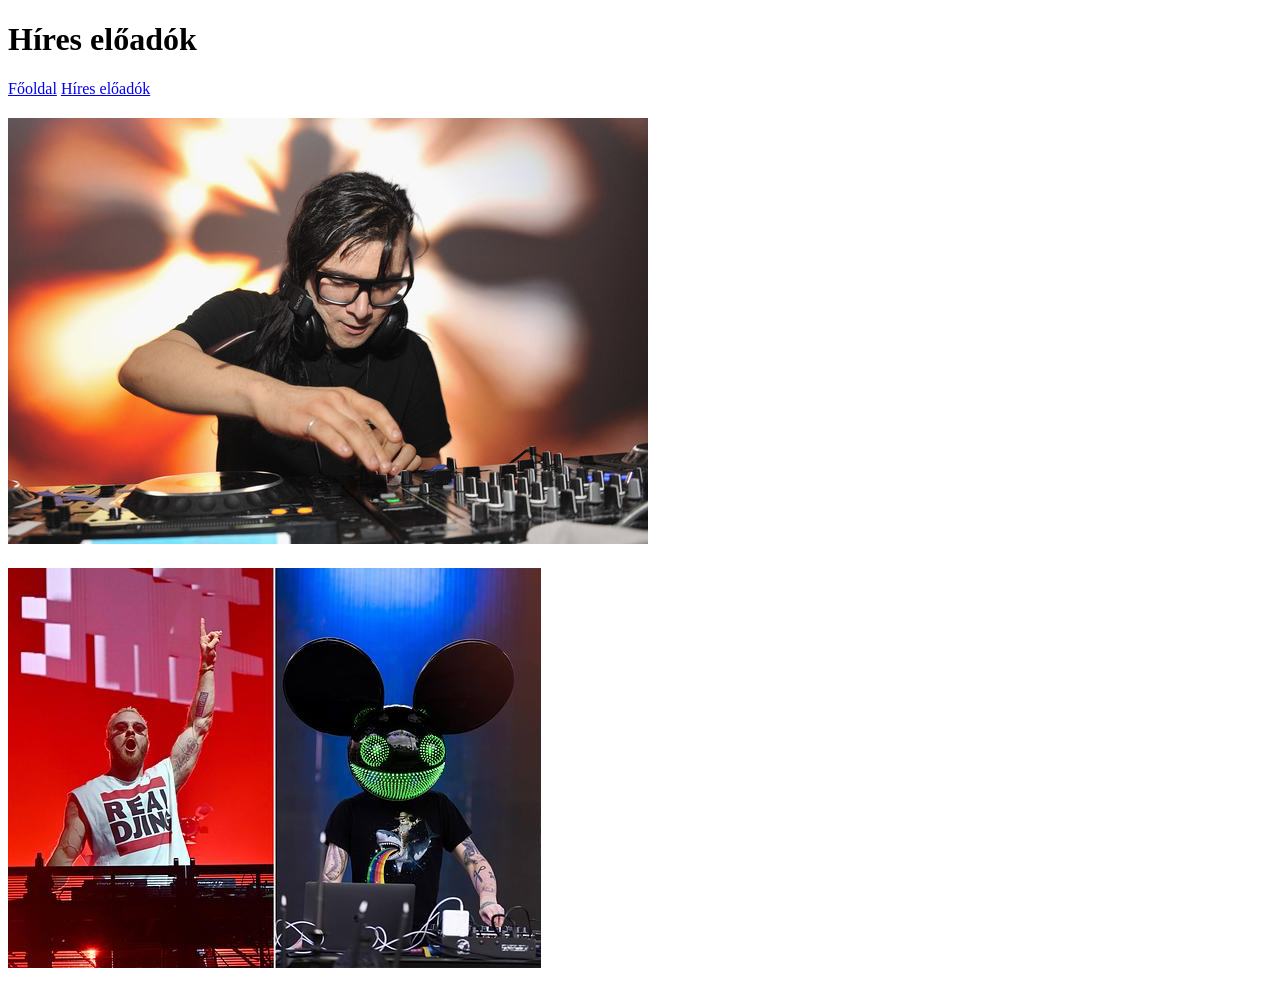
==== htmls/artists.html @ 2e043388 "artists.html" ====
<!DOCTYPE html>
<html lang="hu">
<head>
    <meta charset="UTF-8">
    <meta name="viewport" content="width=device-width, initial-scale=1.0">
    <title>Popular Artists</title>
</head>
<body>
    <main>
        <header>
            <h1>Híres előadók</h1>
            <nav>
                <a href="/index.html">Főoldal</a>
                <a href="artists.html">Híres előadók</a>
                <a href=""></a>
                <a href=""></a>
            </nav>
        </header>
        <article>
            <div>
                <h2></h2>
                <div>
                    <p></p>
                    <img src="/pics/skrillex.jpg" alt="Skrillex">
                </div>
            </div>
            <div>
                <h2></h2>
                <div>
                    <img src="/pics/james_x_d3dmaus.jpg" alt="James Hype és Deadmau5">
                    <p></p>
                </div>
            </div>
        </article>
        <footer></footer>
    </main>
</body>
</html>
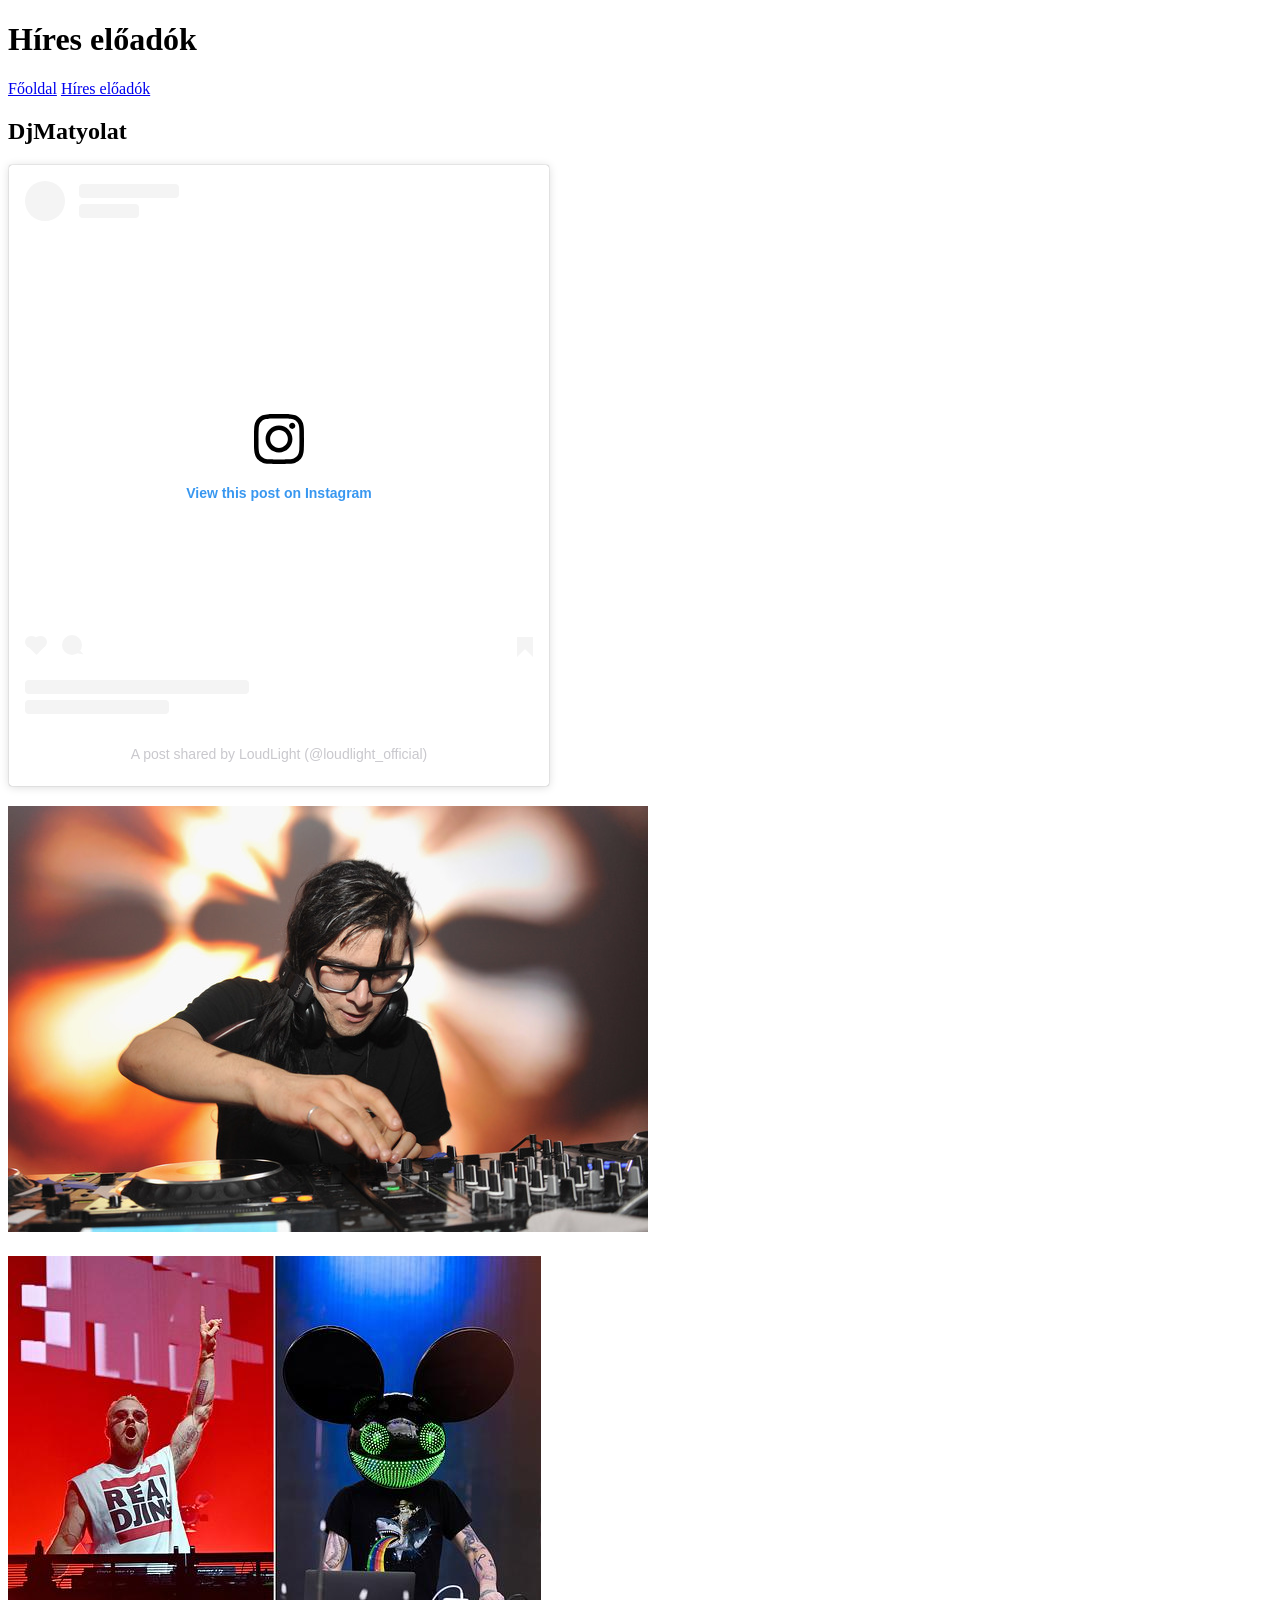
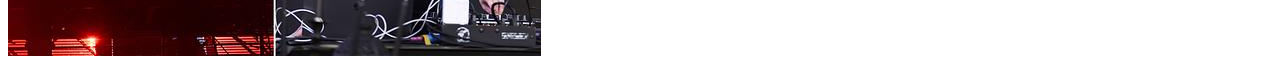
==== commit aedfe228: "video" ====
--- a/htmls/artists.html
+++ b/htmls/artists.html
@@ -1,38 +1,327 @@
-<!DOCTYPE html>
+<!doctype html>
 <html lang="hu">
-<head>
-    <meta charset="UTF-8">
-    <meta name="viewport" content="width=device-width, initial-scale=1.0">
+  <head>
+    <meta charset="UTF-8" />
+    <meta name="viewport" content="width=device-width, initial-scale=1.0" />
     <title>Popular Artists</title>
-</head>
-<body>
+  </head>
+  <body>
     <main>
-        <header>
-            <h1>Híres előadók</h1>
-            <nav>
-                <a href="/index.html">Főoldal</a>
-                <a href="artists.html">Híres előadók</a>
-                <a href=""></a>
-                <a href=""></a>
-            </nav>
-        </header>
-        <article>
-            <div>
-                <h2></h2>
-                <div>
-                    <p></p>
-                    <img src="/pics/skrillex.jpg" alt="Skrillex">
-                </div>
-            </div>
-            <div>
-                <h2></h2>
-                <div>
-                    <img src="/pics/james_x_d3dmaus.jpg" alt="James Hype és Deadmau5">
-                    <p></p>
-                </div>
-            </div>
-        </article>
-        <footer></footer>
+      <header>
+        <h1>Híres előadók</h1>
+        <nav>
+          <a href="/index.html">Főoldal</a>
+          <a href="artists.html">Híres előadók</a>
+          <a href=""></a>
+          <a href=""></a>
+        </nav>
+      </header>
+      <article>
+        <div>
+          <h2>DjMatyolat</h2>
+          <div>
+            <p></p>
+            <blockquote
+              class="instagram-media"
+              data-instgrm-permalink="https://www.instagram.com/reel/DY2YVXwxKXg/?utm_source=ig_embed&amp;utm_campaign=loading"
+              data-instgrm-version="14"
+              style="
+                background: #fff;
+                border: 0;
+                border-radius: 3px;
+                box-shadow:
+                  0 0 1px 0 rgba(0, 0, 0, 0.5),
+                  0 1px 10px 0 rgba(0, 0, 0, 0.15);
+                margin: 1px;
+                max-width: 540px;
+                min-width: 326px;
+                padding: 0;
+                width: 99.375%;
+                width: -webkit-calc(100% - 2px);
+                width: calc(100% - 2px);
+              "
+            >
+              <div style="padding: 16px">
+                <a
+                  href="https://www.instagram.com/reel/DY2YVXwxKXg/?utm_source=ig_embed&amp;utm_campaign=loading"
+                  style="
+                    background: #ffffff;
+                    line-height: 0;
+                    padding: 0 0;
+                    text-align: center;
+                    text-decoration: none;
+                    width: 100%;
+                  "
+                  target="_blank"
+                >
+                  <div
+                    style="
+                      display: flex;
+                      flex-direction: row;
+                      align-items: center;
+                    "
+                  >
+                    <div
+                      style="
+                        background-color: #f4f4f4;
+                        border-radius: 50%;
+                        flex-grow: 0;
+                        height: 40px;
+                        margin-right: 14px;
+                        width: 40px;
+                      "
+                    ></div>
+                    <div
+                      style="
+                        display: flex;
+                        flex-direction: column;
+                        flex-grow: 1;
+                        justify-content: center;
+                      "
+                    >
+                      <div
+                        style="
+                          background-color: #f4f4f4;
+                          border-radius: 4px;
+                          flex-grow: 0;
+                          height: 14px;
+                          margin-bottom: 6px;
+                          width: 100px;
+                        "
+                      ></div>
+                      <div
+                        style="
+                          background-color: #f4f4f4;
+                          border-radius: 4px;
+                          flex-grow: 0;
+                          height: 14px;
+                          width: 60px;
+                        "
+                      ></div>
+                    </div>
+                  </div>
+                  <div style="padding: 19% 0"></div>
+                  <div
+                    style="
+                      display: block;
+                      height: 50px;
+                      margin: 0 auto 12px;
+                      width: 50px;
+                    "
+                  >
+                    <svg
+                      width="50px"
+                      height="50px"
+                      viewBox="0 0 60 60"
+                      version="1.1"
+                      xmlns="https://www.w3.org/2000/svg"
+                      xmlns:xlink="https://www.w3.org/1999/xlink"
+                    >
+                      <g
+                        stroke="none"
+                        stroke-width="1"
+                        fill="none"
+                        fill-rule="evenodd"
+                      >
+                        <g
+                          transform="translate(-511.000000, -20.000000)"
+                          fill="#000000"
+                        >
+                          <g>
+                            <path
+                              d="M556.869,30.41 C554.814,30.41 553.148,32.076 553.148,34.131 C553.148,36.186 554.814,37.852 556.869,37.852 C558.924,37.852 560.59,36.186 560.59,34.131 C560.59,32.076 558.924,30.41 556.869,30.41 M541,60.657 C535.114,60.657 530.342,55.887 530.342,50 C530.342,44.114 535.114,39.342 541,39.342 C546.887,39.342 551.658,44.114 551.658,50 C551.658,55.887 546.887,60.657 541,60.657 M541,33.886 C532.1,33.886 524.886,41.1 524.886,50 C524.886,58.899 532.1,66.113 541,66.113 C549.9,66.113 557.115,58.899 557.115,50 C557.115,41.1 549.9,33.886 541,33.886 M565.378,62.101 C565.244,65.022 564.756,66.606 564.346,67.663 C563.803,69.06 563.154,70.057 562.106,71.106 C561.058,72.155 560.06,72.803 558.662,73.347 C557.607,73.757 556.021,74.244 553.102,74.378 C549.944,74.521 548.997,74.552 541,74.552 C533.003,74.552 532.056,74.521 528.898,74.378 C525.979,74.244 524.393,73.757 523.338,73.347 C521.94,72.803 520.942,72.155 519.894,71.106 C518.846,70.057 518.197,69.06 517.654,67.663 C517.244,66.606 516.755,65.022 516.623,62.101 C516.479,58.943 516.448,57.996 516.448,50 C516.448,42.003 516.479,41.056 516.623,37.899 C516.755,34.978 517.244,33.391 517.654,32.338 C518.197,30.938 518.846,29.942 519.894,28.894 C520.942,27.846 521.94,27.196 523.338,26.654 C524.393,26.244 525.979,25.756 528.898,25.623 C532.057,25.479 533.004,25.448 541,25.448 C548.997,25.448 549.943,25.479 553.102,25.623 C556.021,25.756 557.607,26.244 558.662,26.654 C560.06,27.196 561.058,27.846 562.106,28.894 C563.154,29.942 563.803,30.938 564.346,32.338 C564.756,33.391 565.244,34.978 565.378,37.899 C565.522,41.056 565.552,42.003 565.552,50 C565.552,57.996 565.522,58.943 565.378,62.101 M570.82,37.631 C570.674,34.438 570.167,32.258 569.425,30.349 C568.659,28.377 567.633,26.702 565.965,25.035 C564.297,23.368 562.623,22.342 560.652,21.575 C558.743,20.834 556.562,20.326 553.369,20.18 C550.169,20.033 549.148,20 541,20 C532.853,20 531.831,20.033 528.631,20.18 C525.438,20.326 523.257,20.834 521.349,21.575 C519.376,22.342 517.703,23.368 516.035,25.035 C514.368,26.702 513.342,28.377 512.574,30.349 C511.834,32.258 511.326,34.438 511.181,37.631 C511.035,40.831 511,41.851 511,50 C511,58.147 511.035,59.17 511.181,62.369 C511.326,65.562 511.834,67.743 512.574,69.651 C513.342,71.625 514.368,73.296 516.035,74.965 C517.703,76.634 519.376,77.658 521.349,78.425 C523.257,79.167 525.438,79.673 528.631,79.82 C531.831,79.965 532.853,80.001 541,80.001 C549.148,80.001 550.169,79.965 553.369,79.82 C556.562,79.673 558.743,79.167 560.652,78.425 C562.623,77.658 564.297,76.634 565.965,74.965 C567.633,73.296 568.659,71.625 569.425,69.651 C570.167,67.743 570.674,65.562 570.82,62.369 C570.966,59.17 571,58.147 571,50 C571,41.851 570.966,40.831 570.82,37.631"
+                            ></path>
+                          </g>
+                        </g>
+                      </g>
+                    </svg>
+                  </div>
+                  <div style="padding-top: 8px">
+                    <div
+                      style="
+                        color: #3897f0;
+                        font-family: Arial, sans-serif;
+                        font-size: 14px;
+                        font-style: normal;
+                        font-weight: 550;
+                        line-height: 18px;
+                      "
+                    >
+                      View this post on Instagram
+                    </div>
+                  </div>
+                  <div style="padding: 12.5% 0"></div>
+                  <div
+                    style="
+                      display: flex;
+                      flex-direction: row;
+                      margin-bottom: 14px;
+                      align-items: center;
+                    "
+                  >
+                    <div>
+                      <div
+                        style="
+                          background-color: #f4f4f4;
+                          border-radius: 50%;
+                          height: 12.5px;
+                          width: 12.5px;
+                          transform: translateX(0px) translateY(7px);
+                        "
+                      ></div>
+                      <div
+                        style="
+                          background-color: #f4f4f4;
+                          height: 12.5px;
+                          transform: rotate(-45deg) translateX(3px)
+                            translateY(1px);
+                          width: 12.5px;
+                          flex-grow: 0;
+                          margin-right: 14px;
+                          margin-left: 2px;
+                        "
+                      ></div>
+                      <div
+                        style="
+                          background-color: #f4f4f4;
+                          border-radius: 50%;
+                          height: 12.5px;
+                          width: 12.5px;
+                          transform: translateX(9px) translateY(-18px);
+                        "
+                      ></div>
+                    </div>
+                    <div style="margin-left: 8px">
+                      <div
+                        style="
+                          background-color: #f4f4f4;
+                          border-radius: 50%;
+                          flex-grow: 0;
+                          height: 20px;
+                          width: 20px;
+                        "
+                      ></div>
+                      <div
+                        style="
+                          width: 0;
+                          height: 0;
+                          border-top: 2px solid transparent;
+                          border-left: 6px solid #f4f4f4;
+                          border-bottom: 2px solid transparent;
+                          transform: translateX(16px) translateY(-4px)
+                            rotate(30deg);
+                        "
+                      ></div>
+                    </div>
+                    <div style="margin-left: auto">
+                      <div
+                        style="
+                          width: 0px;
+                          border-top: 8px solid #f4f4f4;
+                          border-right: 8px solid transparent;
+                          transform: translateY(16px);
+                        "
+                      ></div>
+                      <div
+                        style="
+                          background-color: #f4f4f4;
+                          flex-grow: 0;
+                          height: 12px;
+                          width: 16px;
+                          transform: translateY(-4px);
+                        "
+                      ></div>
+                      <div
+                        style="
+                          width: 0;
+                          height: 0;
+                          border-top: 8px solid #f4f4f4;
+                          border-left: 8px solid transparent;
+                          transform: translateY(-4px) translateX(8px);
+                        "
+                      ></div>
+                    </div>
+                  </div>
+                  <div
+                    style="
+                      display: flex;
+                      flex-direction: column;
+                      flex-grow: 1;
+                      justify-content: center;
+                      margin-bottom: 24px;
+                    "
+                  >
+                    <div
+                      style="
+                        background-color: #f4f4f4;
+                        border-radius: 4px;
+                        flex-grow: 0;
+                        height: 14px;
+                        margin-bottom: 6px;
+                        width: 224px;
+                      "
+                    ></div>
+                    <div
+                      style="
+                        background-color: #f4f4f4;
+                        border-radius: 4px;
+                        flex-grow: 0;
+                        height: 14px;
+                        width: 144px;
+                      "
+                    ></div></div
+                ></a>
+                <p
+                  style="
+                    color: #c9c8cd;
+                    font-family: Arial, sans-serif;
+                    font-size: 14px;
+                    line-height: 17px;
+                    margin-bottom: 0;
+                    margin-top: 8px;
+                    overflow: hidden;
+                    padding: 8px 0 7px;
+                    text-align: center;
+                    text-overflow: ellipsis;
+                    white-space: nowrap;
+                  "
+                >
+                  <a
+                    href="https://www.instagram.com/reel/DY2YVXwxKXg/?utm_source=ig_embed&amp;utm_campaign=loading"
+                    style="
+                      color: #c9c8cd;
+                      font-family: Arial, sans-serif;
+                      font-size: 14px;
+                      font-style: normal;
+                      font-weight: normal;
+                      line-height: 17px;
+                      text-decoration: none;
+                    "
+                    target="_blank"
+                    >A post shared by LoudLight (@loudlight_official)</a
+                  >
+                </p>
+              </div>
+            </blockquote>
+            <script async src="//www.instagram.com/embed.js"></script>
+          </div>
+        </div>
+        <div>
+          <h2></h2>
+          <div>
+            <p></p>
+            <img src="/pics/skrillex.jpg" alt="Skrillex" />
+          </div>
+        </div>
+        <div>
+          <h2></h2>
+          <div>
+            <img src="/pics/james_x_d3dmaus.jpg" alt="James Hype és Deadmau5" />
+            <p></p>
+          </div>
+        </div>
+      </article>
+      <footer></footer>
     </main>
-</body>
+  </body>
 </html>
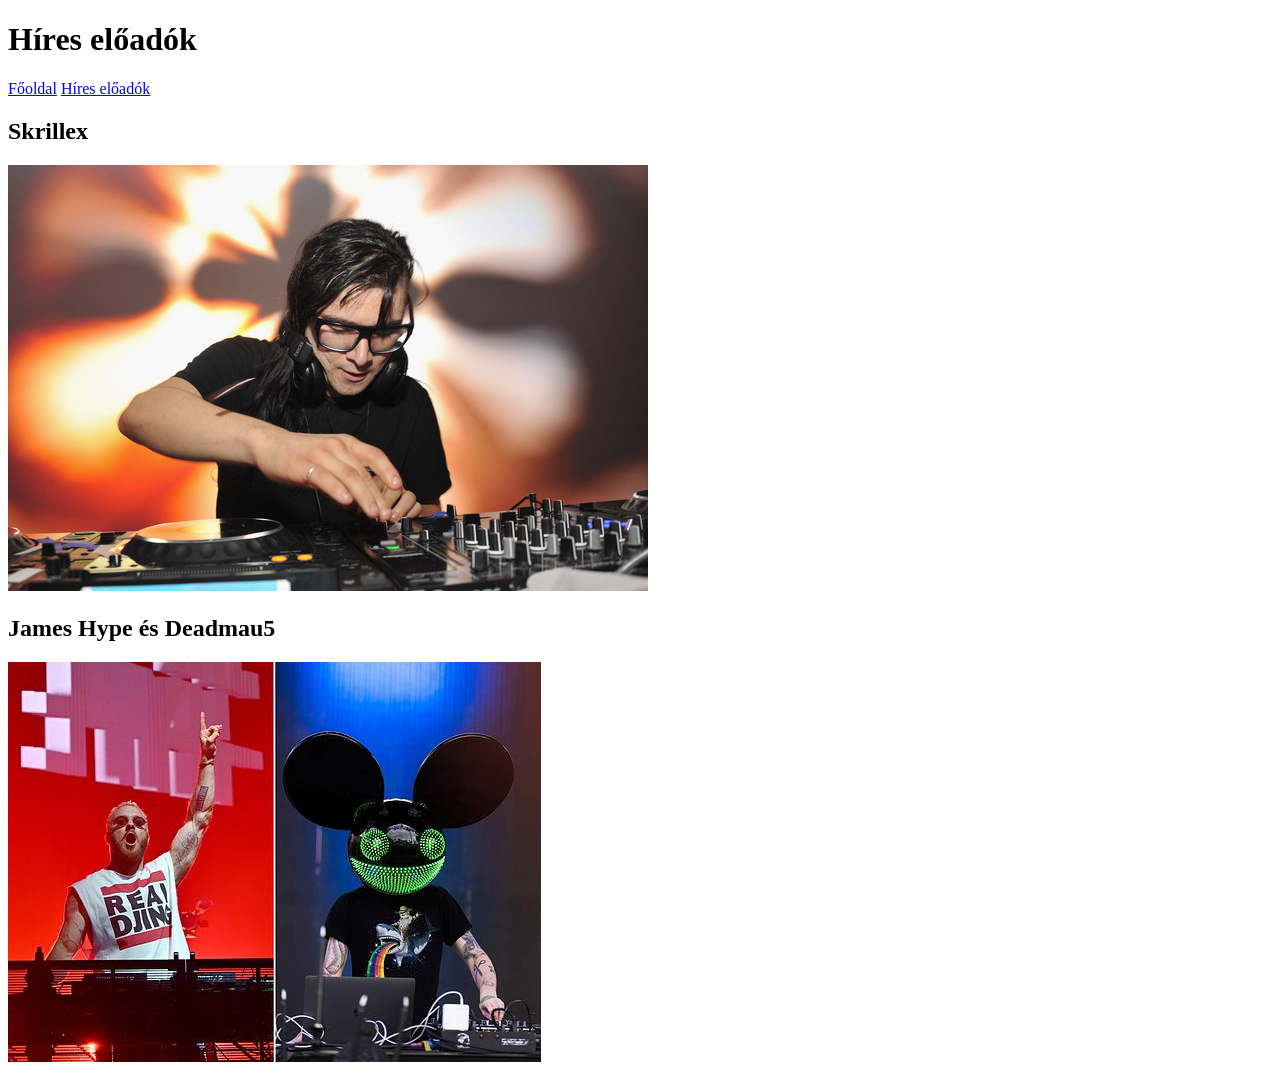
==== commit 0334eaa4: "artists" ====
--- a/htmls/artists.html
+++ b/htmls/artists.html
@@ -1,327 +1,38 @@
-<!doctype html>
+<!DOCTYPE html>
 <html lang="hu">
-  <head>
-    <meta charset="UTF-8" />
-    <meta name="viewport" content="width=device-width, initial-scale=1.0" />
+<head>
+    <meta charset="UTF-8">
+    <meta name="viewport" content="width=device-width, initial-scale=1.0">
     <title>Popular Artists</title>
-  </head>
-  <body>
+</head>
+<body>
     <main>
-      <header>
-        <h1>Híres előadók</h1>
-        <nav>
-          <a href="/index.html">Főoldal</a>
-          <a href="artists.html">Híres előadók</a>
-          <a href=""></a>
-          <a href=""></a>
-        </nav>
-      </header>
-      <article>
-        <div>
-          <h2>DjMatyolat</h2>
-          <div>
-            <p></p>
-            <blockquote
-              class="instagram-media"
-              data-instgrm-permalink="https://www.instagram.com/reel/DY2YVXwxKXg/?utm_source=ig_embed&amp;utm_campaign=loading"
-              data-instgrm-version="14"
-              style="
-                background: #fff;
-                border: 0;
-                border-radius: 3px;
-                box-shadow:
-                  0 0 1px 0 rgba(0, 0, 0, 0.5),
-                  0 1px 10px 0 rgba(0, 0, 0, 0.15);
-                margin: 1px;
-                max-width: 540px;
-                min-width: 326px;
-                padding: 0;
-                width: 99.375%;
-                width: -webkit-calc(100% - 2px);
-                width: calc(100% - 2px);
-              "
-            >
-              <div style="padding: 16px">
-                <a
-                  href="https://www.instagram.com/reel/DY2YVXwxKXg/?utm_source=ig_embed&amp;utm_campaign=loading"
-                  style="
-                    background: #ffffff;
-                    line-height: 0;
-                    padding: 0 0;
-                    text-align: center;
-                    text-decoration: none;
-                    width: 100%;
-                  "
-                  target="_blank"
-                >
-                  <div
-                    style="
-                      display: flex;
-                      flex-direction: row;
-                      align-items: center;
-                    "
-                  >
-                    <div
-                      style="
-                        background-color: #f4f4f4;
-                        border-radius: 50%;
-                        flex-grow: 0;
-                        height: 40px;
-                        margin-right: 14px;
-                        width: 40px;
-                      "
-                    ></div>
-                    <div
-                      style="
-                        display: flex;
-                        flex-direction: column;
-                        flex-grow: 1;
-                        justify-content: center;
-                      "
-                    >
-                      <div
-                        style="
-                          background-color: #f4f4f4;
-                          border-radius: 4px;
-                          flex-grow: 0;
-                          height: 14px;
-                          margin-bottom: 6px;
-                          width: 100px;
-                        "
-                      ></div>
-                      <div
-                        style="
-                          background-color: #f4f4f4;
-                          border-radius: 4px;
-                          flex-grow: 0;
-                          height: 14px;
-                          width: 60px;
-                        "
-                      ></div>
-                    </div>
-                  </div>
-                  <div style="padding: 19% 0"></div>
-                  <div
-                    style="
-                      display: block;
-                      height: 50px;
-                      margin: 0 auto 12px;
-                      width: 50px;
-                    "
-                  >
-                    <svg
-                      width="50px"
-                      height="50px"
-                      viewBox="0 0 60 60"
-                      version="1.1"
-                      xmlns="https://www.w3.org/2000/svg"
-                      xmlns:xlink="https://www.w3.org/1999/xlink"
-                    >
-                      <g
-                        stroke="none"
-                        stroke-width="1"
-                        fill="none"
-                        fill-rule="evenodd"
-                      >
-                        <g
-                          transform="translate(-511.000000, -20.000000)"
-                          fill="#000000"
-                        >
-                          <g>
-                            <path
-                              d="M556.869,30.41 C554.814,30.41 553.148,32.076 553.148,34.131 C553.148,36.186 554.814,37.852 556.869,37.852 C558.924,37.852 560.59,36.186 560.59,34.131 C560.59,32.076 558.924,30.41 556.869,30.41 M541,60.657 C535.114,60.657 530.342,55.887 530.342,50 C530.342,44.114 535.114,39.342 541,39.342 C546.887,39.342 551.658,44.114 551.658,50 C551.658,55.887 546.887,60.657 541,60.657 M541,33.886 C532.1,33.886 524.886,41.1 524.886,50 C524.886,58.899 532.1,66.113 541,66.113 C549.9,66.113 557.115,58.899 557.115,50 C557.115,41.1 549.9,33.886 541,33.886 M565.378,62.101 C565.244,65.022 564.756,66.606 564.346,67.663 C563.803,69.06 563.154,70.057 562.106,71.106 C561.058,72.155 560.06,72.803 558.662,73.347 C557.607,73.757 556.021,74.244 553.102,74.378 C549.944,74.521 548.997,74.552 541,74.552 C533.003,74.552 532.056,74.521 528.898,74.378 C525.979,74.244 524.393,73.757 523.338,73.347 C521.94,72.803 520.942,72.155 519.894,71.106 C518.846,70.057 518.197,69.06 517.654,67.663 C517.244,66.606 516.755,65.022 516.623,62.101 C516.479,58.943 516.448,57.996 516.448,50 C516.448,42.003 516.479,41.056 516.623,37.899 C516.755,34.978 517.244,33.391 517.654,32.338 C518.197,30.938 518.846,29.942 519.894,28.894 C520.942,27.846 521.94,27.196 523.338,26.654 C524.393,26.244 525.979,25.756 528.898,25.623 C532.057,25.479 533.004,25.448 541,25.448 C548.997,25.448 549.943,25.479 553.102,25.623 C556.021,25.756 557.607,26.244 558.662,26.654 C560.06,27.196 561.058,27.846 562.106,28.894 C563.154,29.942 563.803,30.938 564.346,32.338 C564.756,33.391 565.244,34.978 565.378,37.899 C565.522,41.056 565.552,42.003 565.552,50 C565.552,57.996 565.522,58.943 565.378,62.101 M570.82,37.631 C570.674,34.438 570.167,32.258 569.425,30.349 C568.659,28.377 567.633,26.702 565.965,25.035 C564.297,23.368 562.623,22.342 560.652,21.575 C558.743,20.834 556.562,20.326 553.369,20.18 C550.169,20.033 549.148,20 541,20 C532.853,20 531.831,20.033 528.631,20.18 C525.438,20.326 523.257,20.834 521.349,21.575 C519.376,22.342 517.703,23.368 516.035,25.035 C514.368,26.702 513.342,28.377 512.574,30.349 C511.834,32.258 511.326,34.438 511.181,37.631 C511.035,40.831 511,41.851 511,50 C511,58.147 511.035,59.17 511.181,62.369 C511.326,65.562 511.834,67.743 512.574,69.651 C513.342,71.625 514.368,73.296 516.035,74.965 C517.703,76.634 519.376,77.658 521.349,78.425 C523.257,79.167 525.438,79.673 528.631,79.82 C531.831,79.965 532.853,80.001 541,80.001 C549.148,80.001 550.169,79.965 553.369,79.82 C556.562,79.673 558.743,79.167 560.652,78.425 C562.623,77.658 564.297,76.634 565.965,74.965 C567.633,73.296 568.659,71.625 569.425,69.651 C570.167,67.743 570.674,65.562 570.82,62.369 C570.966,59.17 571,58.147 571,50 C571,41.851 570.966,40.831 570.82,37.631"
-                            ></path>
-                          </g>
-                        </g>
-                      </g>
-                    </svg>
-                  </div>
-                  <div style="padding-top: 8px">
-                    <div
-                      style="
-                        color: #3897f0;
-                        font-family: Arial, sans-serif;
-                        font-size: 14px;
-                        font-style: normal;
-                        font-weight: 550;
-                        line-height: 18px;
-                      "
-                    >
-                      View this post on Instagram
-                    </div>
-                  </div>
-                  <div style="padding: 12.5% 0"></div>
-                  <div
-                    style="
-                      display: flex;
-                      flex-direction: row;
-                      margin-bottom: 14px;
-                      align-items: center;
-                    "
-                  >
-                    <div>
-                      <div
-                        style="
-                          background-color: #f4f4f4;
-                          border-radius: 50%;
-                          height: 12.5px;
-                          width: 12.5px;
-                          transform: translateX(0px) translateY(7px);
-                        "
-                      ></div>
-                      <div
-                        style="
-                          background-color: #f4f4f4;
-                          height: 12.5px;
-                          transform: rotate(-45deg) translateX(3px)
-                            translateY(1px);
-                          width: 12.5px;
-                          flex-grow: 0;
-                          margin-right: 14px;
-                          margin-left: 2px;
-                        "
-                      ></div>
-                      <div
-                        style="
-                          background-color: #f4f4f4;
-                          border-radius: 50%;
-                          height: 12.5px;
-                          width: 12.5px;
-                          transform: translateX(9px) translateY(-18px);
-                        "
-                      ></div>
-                    </div>
-                    <div style="margin-left: 8px">
-                      <div
-                        style="
-                          background-color: #f4f4f4;
-                          border-radius: 50%;
-                          flex-grow: 0;
-                          height: 20px;
-                          width: 20px;
-                        "
-                      ></div>
-                      <div
-                        style="
-                          width: 0;
-                          height: 0;
-                          border-top: 2px solid transparent;
-                          border-left: 6px solid #f4f4f4;
-                          border-bottom: 2px solid transparent;
-                          transform: translateX(16px) translateY(-4px)
-                            rotate(30deg);
-                        "
-                      ></div>
-                    </div>
-                    <div style="margin-left: auto">
-                      <div
-                        style="
-                          width: 0px;
-                          border-top: 8px solid #f4f4f4;
-                          border-right: 8px solid transparent;
-                          transform: translateY(16px);
-                        "
-                      ></div>
-                      <div
-                        style="
-                          background-color: #f4f4f4;
-                          flex-grow: 0;
-                          height: 12px;
-                          width: 16px;
-                          transform: translateY(-4px);
-                        "
-                      ></div>
-                      <div
-                        style="
-                          width: 0;
-                          height: 0;
-                          border-top: 8px solid #f4f4f4;
-                          border-left: 8px solid transparent;
-                          transform: translateY(-4px) translateX(8px);
-                        "
-                      ></div>
-                    </div>
-                  </div>
-                  <div
-                    style="
-                      display: flex;
-                      flex-direction: column;
-                      flex-grow: 1;
-                      justify-content: center;
-                      margin-bottom: 24px;
-                    "
-                  >
-                    <div
-                      style="
-                        background-color: #f4f4f4;
-                        border-radius: 4px;
-                        flex-grow: 0;
-                        height: 14px;
-                        margin-bottom: 6px;
-                        width: 224px;
-                      "
-                    ></div>
-                    <div
-                      style="
-                        background-color: #f4f4f4;
-                        border-radius: 4px;
-                        flex-grow: 0;
-                        height: 14px;
-                        width: 144px;
-                      "
-                    ></div></div
-                ></a>
-                <p
-                  style="
-                    color: #c9c8cd;
-                    font-family: Arial, sans-serif;
-                    font-size: 14px;
-                    line-height: 17px;
-                    margin-bottom: 0;
-                    margin-top: 8px;
-                    overflow: hidden;
-                    padding: 8px 0 7px;
-                    text-align: center;
-                    text-overflow: ellipsis;
-                    white-space: nowrap;
-                  "
-                >
-                  <a
-                    href="https://www.instagram.com/reel/DY2YVXwxKXg/?utm_source=ig_embed&amp;utm_campaign=loading"
-                    style="
-                      color: #c9c8cd;
-                      font-family: Arial, sans-serif;
-                      font-size: 14px;
-                      font-style: normal;
-                      font-weight: normal;
-                      line-height: 17px;
-                      text-decoration: none;
-                    "
-                    target="_blank"
-                    >A post shared by LoudLight (@loudlight_official)</a
-                  >
-                </p>
-              </div>
-            </blockquote>
-            <script async src="//www.instagram.com/embed.js"></script>
-          </div>
-        </div>
-        <div>
-          <h2></h2>
-          <div>
-            <p></p>
-            <img src="/pics/skrillex.jpg" alt="Skrillex" />
-          </div>
-        </div>
-        <div>
-          <h2></h2>
-          <div>
-            <img src="/pics/james_x_d3dmaus.jpg" alt="James Hype és Deadmau5" />
-            <p></p>
-          </div>
-        </div>
-      </article>
-      <footer></footer>
+        <header>
+            <h1>Híres előadók</h1>
+            <nav>
+                <a href="/index.html">Főoldal</a>
+                <a href="artists.html">Híres előadók</a>
+                <a href=""></a>
+                <a href=""></a>
+            </nav>
+        </header>
+        <article>
+            <div>
+                <h2>Skrillex</h2>
+                <div>
+                    <p></p>
+                    <img src="/pics/skrillex.jpg" alt="Skrillex">
+                </div>
+            </div>
+            <div>
+                <h2>James Hype és Deadmau5</h2>
+                <div>
+                    <img src="/pics/james_x_d3dmaus.jpg" alt="James Hype és Deadmau5">
+                    <p></p>
+                </div>
+            </div>
+        </article>
+        <footer></footer>
     </main>
-  </body>
+</body>
 </html>
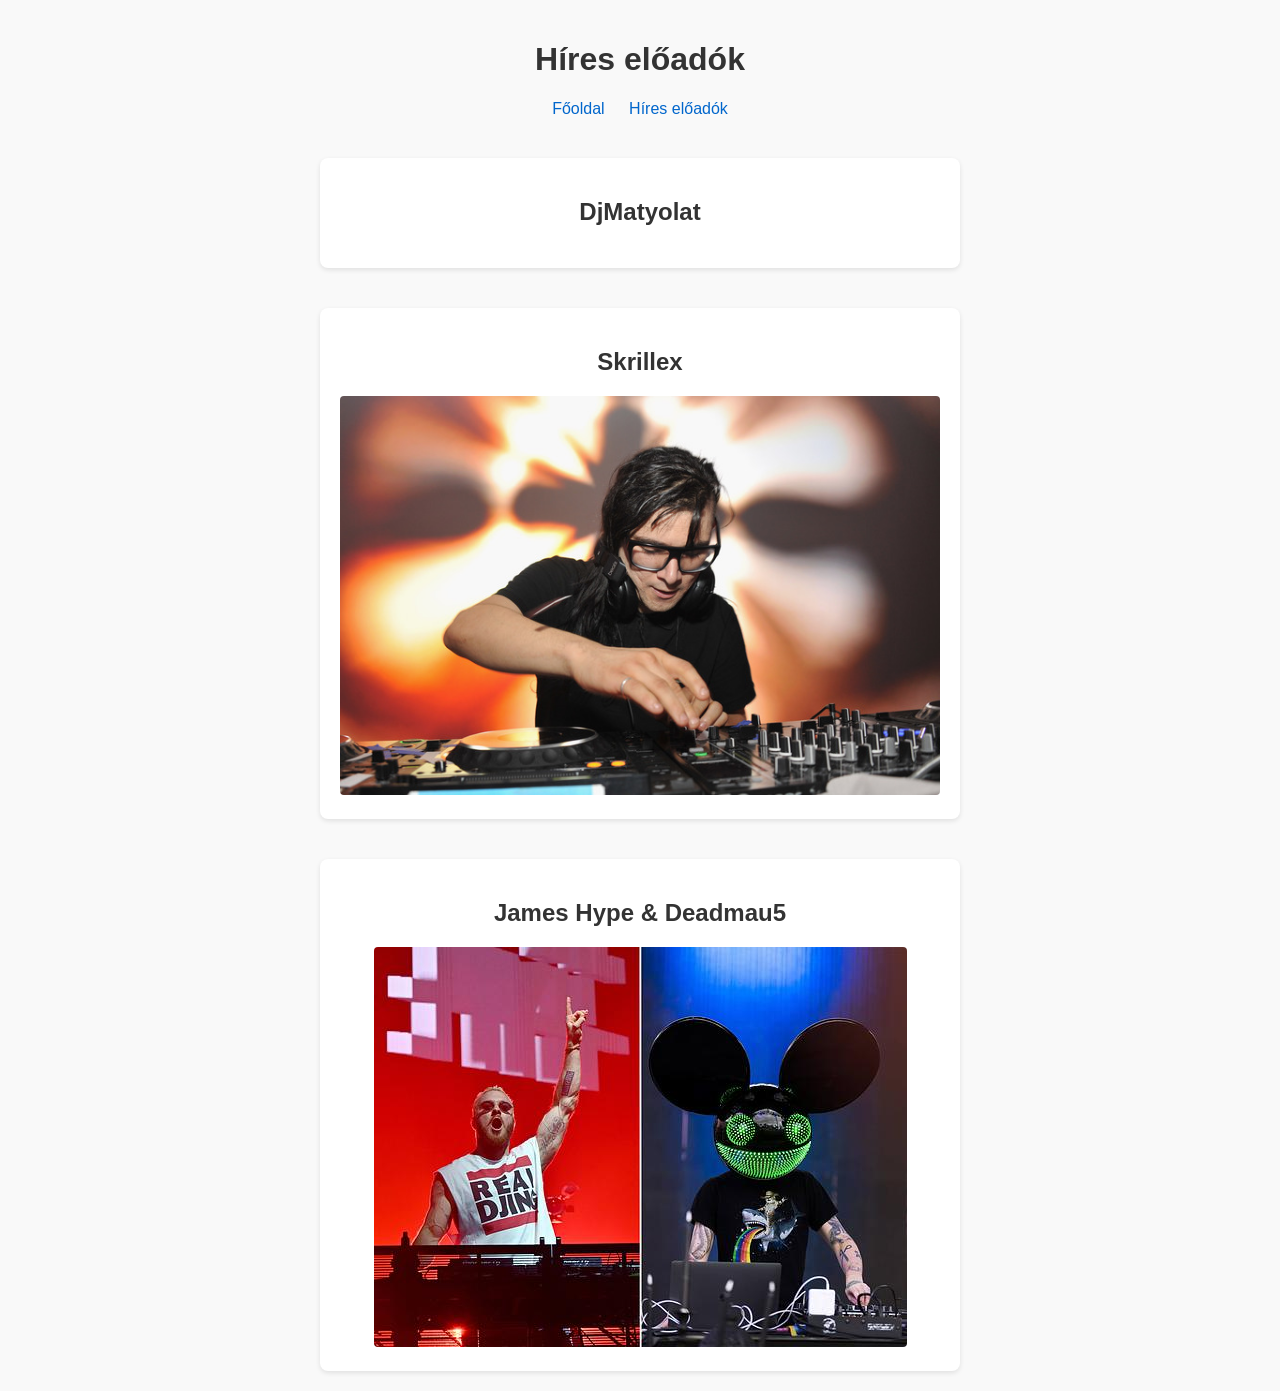
==== commit 514c07d9: "video-styling-fix" ====
--- a/htmls/artists.html
+++ b/htmls/artists.html
@@ -1,38 +1,55 @@
-<!DOCTYPE html>
+<!doctype html>
 <html lang="hu">
-<head>
-    <meta charset="UTF-8">
-    <meta name="viewport" content="width=device-width, initial-scale=1.0">
+  <head>
+    <meta charset="UTF-8" />
+    <meta name="viewport" content="width=device-width, initial-scale=1.0" />
     <title>Popular Artists</title>
-</head>
-<body>
+    <link rel="stylesheet" href="/css/artists.css" />
+  </head>
+  <body>
     <main>
-        <header>
-            <h1>Híres előadók</h1>
-            <nav>
-                <a href="/index.html">Főoldal</a>
-                <a href="artists.html">Híres előadók</a>
-                <a href=""></a>
-                <a href=""></a>
-            </nav>
-        </header>
-        <article>
-            <div>
-                <h2>Skrillex</h2>
-                <div>
-                    <p></p>
-                    <img src="/pics/skrillex.jpg" alt="Skrillex">
-                </div>
-            </div>
-            <div>
-                <h2>James Hype és Deadmau5</h2>
-                <div>
-                    <img src="/pics/james_x_d3dmaus.jpg" alt="James Hype és Deadmau5">
-                    <p></p>
-                </div>
-            </div>
-        </article>
-        <footer></footer>
+      <header>
+        <h1>Híres előadók</h1>
+        <nav>
+          <a href="/index.html">Főoldal</a>
+          <a href="artists.html">Híres előadók</a>
+        </nav>
+      </header>
+
+      <article>
+        <!-- Artist 1: Instagram Reel -->
+        <div class="artist-card">
+          <h2>DjMatyolat</h2>
+          <div class="instagram-container">
+            <blockquote
+              class="instagram-media"
+              data-instgrm-permalink="https://www.instagram.com/reel/DY2YVXwxKXg/?utm_source=ig_embed&amp;utm_campaign=loading"
+              data-instgrm-version="14"
+              style="background:#fff; border:0; border-radius:3px; box-shadow:0 0 1px 0 rgba(0,0,0,0.5),0 1px 10px 0 rgba(0,0,0,0.15); margin:1px; max-width:540px; min-width:326px; padding:0; width:99.375%; width:-webkit-calc(100% - 2px); width:calc(100% - 2px);"
+            >
+            </blockquote>
+            <script async src="//www.instagram.com/embed.js"></script>
+          </div>
+        </div>
+
+        <!-- Artist 2: Skrillex -->
+        <div class="artist-card">
+          <h2>Skrillex</h2>
+          <div>
+            <img src="/pics/skrillex.jpg" alt="Skrillex" />
+          </div>
+        </div>
+
+        <!-- Artist 3: James Hype & Deadmau5 -->
+        <div class="artist-card">
+          <h2>James Hype & Deadmau5</h2>
+          <div>
+            <img src="/pics/james_x_d3dmaus.jpg" alt="James Hype és Deadmau5" />
+          </div>
+        </div>
+      </article>
+
+      <footer></footer>
     </main>
-</body>
-</html>
+  </body>
+</html>
--- a/css/artists.css
+++ b/css/artists.css
@@ -0,0 +1,53 @@
+/* --- Global Styles --- */
+body {
+  font-family: Arial, sans-serif;
+  margin: 0;
+  padding: 20px;
+  background-color: #f9f9f9;
+  color: #333;
+}
+
+header {
+  text-align: center;
+  margin-bottom: 40px;
+}
+
+nav a {
+  margin: 0 10px;
+  text-decoration: none;
+  color: #0066cc;
+}
+
+nav a:hover {
+  text-decoration: underline;
+}
+
+/* --- Layout Structure --- */
+article {
+  display: flex;
+  flex-direction: column;
+  align-items: center;
+  gap: 40px;
+}
+
+.artist-card {
+  background: #fff;
+  padding: 20px;
+  border-radius: 8px;
+  box-shadow: 0 2px 5px rgba(0, 0, 0, 0.1);
+  width: 100%;
+  max-width: 600px;
+  text-align: center;
+}
+
+.instagram-container {
+  display: flex;
+  justify-content: center;
+  width: 100%;
+}
+
+.artist-card img {
+  max-width: 100%;
+  height: auto;
+  border-radius: 4px;
+}
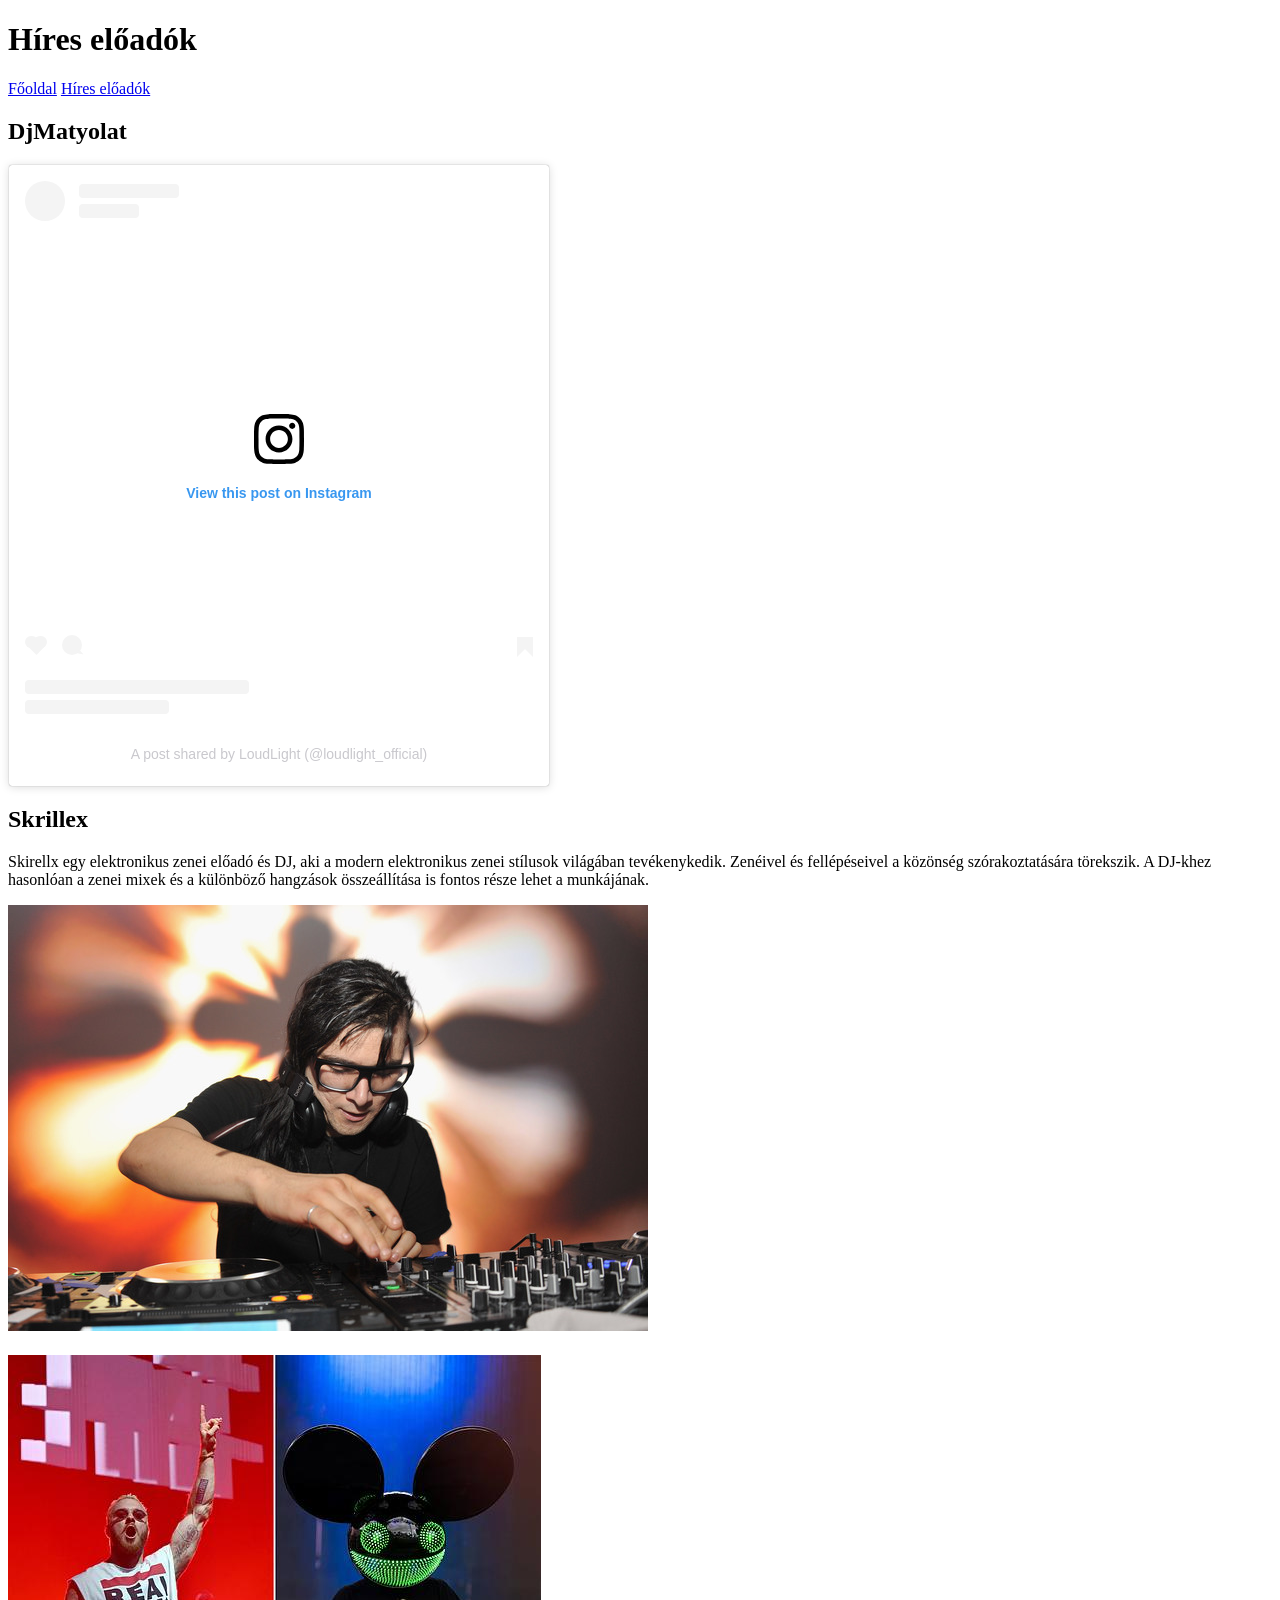
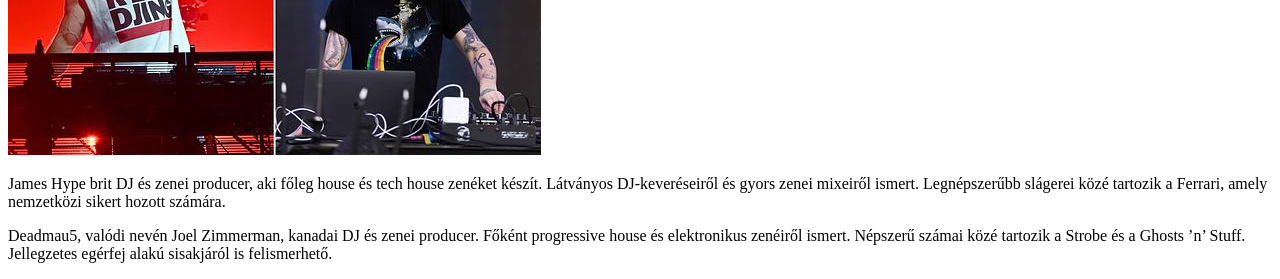
==== commit 9b55f1dd: "Merge branch 'main' of https://github.com/Matyolf/A_DJ-k_vilaga" ====
--- a/htmls/artists.html
+++ b/htmls/artists.html
@@ -1,55 +1,275 @@
 <!doctype html>
 <html lang="hu">
-  <head>
+
+<head>
     <meta charset="UTF-8" />
     <meta name="viewport" content="width=device-width, initial-scale=1.0" />
     <title>Popular Artists</title>
-    <link rel="stylesheet" href="/css/artists.css" />
-  </head>
-  <body>
+</head>
+
+<body>
     <main>
-      <header>
-        <h1>Híres előadók</h1>
-        <nav>
-          <a href="/index.html">Főoldal</a>
-          <a href="artists.html">Híres előadók</a>
-        </nav>
-      </header>
+        <header>
+            <h1>Híres előadók</h1>
+            <nav>
+                <a href="/index.html">Főoldal</a>
+                <a href="artists.html">Híres előadók</a>
+                <a href=""></a>
+                <a href=""></a>
+            </nav>
+        </header>
+        <article>
+            <div>
+                <h2>DjMatyolat</h2>
+                <div>
+                    <p></p>
+                    <blockquote class="instagram-media"
+                        data-instgrm-permalink="https://www.instagram.com/reel/DY2YVXwxKXg/?utm_source=ig_embed&amp;utm_campaign=loading"
+                        data-instgrm-version="14" style="
+                background: #fff;
+                border: 0;
+                border-radius: 3px;
+                box-shadow:
+                  0 0 1px 0 rgba(0, 0, 0, 0.5),
+                  0 1px 10px 0 rgba(0, 0, 0, 0.15);
+                margin: 1px;
+                max-width: 540px;
+                min-width: 326px;
+                padding: 0;
+                width: 99.375%;
+                width: -webkit-calc(100% - 2px);
+                width: calc(100% - 2px);
+              ">
+                        <div style="padding: 16px">
+                            <a href="https://www.instagram.com/reel/DY2YVXwxKXg/?utm_source=ig_embed&amp;utm_campaign=loading"
+                                style="
+                    background: #ffffff;
+                    line-height: 0;
+                    padding: 0 0;
+                    text-align: center;
+                    text-decoration: none;
+                    width: 100%;
+                  " target="_blank">
+                                <div style="
+                      display: flex;
+                      flex-direction: row;
+                      align-items: center;
+                    ">
+                                    <div style="
+                        background-color: #f4f4f4;
+                        border-radius: 50%;
+                        flex-grow: 0;
+                        height: 40px;
+                        margin-right: 14px;
+                        width: 40px;
+                      "></div>
+                                    <div style="
+                        display: flex;
+                        flex-direction: column;
+                        flex-grow: 1;
+                        justify-content: center;
+                      ">
+                                        <div style="
+                          background-color: #f4f4f4;
+                          border-radius: 4px;
+                          flex-grow: 0;
+                          height: 14px;
+                          margin-bottom: 6px;
+                          width: 100px;
+                        "></div>
+                                        <div style="
+                          background-color: #f4f4f4;
+                          border-radius: 4px;
+                          flex-grow: 0;
+                          height: 14px;
+                          width: 60px;
+                        "></div>
+                                    </div>
+                                </div>
+                                <div style="padding: 19% 0"></div>
+                                <div style="
+                      display: block;
+                      height: 50px;
+                      margin: 0 auto 12px;
+                      width: 50px;
+                    ">
+                                    <svg width="50px" height="50px" viewBox="0 0 60 60" version="1.1"
+                                        xmlns="https://www.w3.org/2000/svg" xmlns:xlink="https://www.w3.org/1999/xlink">
+                                        <g stroke="none" stroke-width="1" fill="none" fill-rule="evenodd">
+                                            <g transform="translate(-511.000000, -20.000000)" fill="#000000">
+                                                <g>
+                                                    <path
+                                                        d="M556.869,30.41 C554.814,30.41 553.148,32.076 553.148,34.131 C553.148,36.186 554.814,37.852 556.869,37.852 C558.924,37.852 560.59,36.186 560.59,34.131 C560.59,32.076 558.924,30.41 556.869,30.41 M541,60.657 C535.114,60.657 530.342,55.887 530.342,50 C530.342,44.114 535.114,39.342 541,39.342 C546.887,39.342 551.658,44.114 551.658,50 C551.658,55.887 546.887,60.657 541,60.657 M541,33.886 C532.1,33.886 524.886,41.1 524.886,50 C524.886,58.899 532.1,66.113 541,66.113 C549.9,66.113 557.115,58.899 557.115,50 C557.115,41.1 549.9,33.886 541,33.886 M565.378,62.101 C565.244,65.022 564.756,66.606 564.346,67.663 C563.803,69.06 563.154,70.057 562.106,71.106 C561.058,72.155 560.06,72.803 558.662,73.347 C557.607,73.757 556.021,74.244 553.102,74.378 C549.944,74.521 548.997,74.552 541,74.552 C533.003,74.552 532.056,74.521 528.898,74.378 C525.979,74.244 524.393,73.757 523.338,73.347 C521.94,72.803 520.942,72.155 519.894,71.106 C518.846,70.057 518.197,69.06 517.654,67.663 C517.244,66.606 516.755,65.022 516.623,62.101 C516.479,58.943 516.448,57.996 516.448,50 C516.448,42.003 516.479,41.056 516.623,37.899 C516.755,34.978 517.244,33.391 517.654,32.338 C518.197,30.938 518.846,29.942 519.894,28.894 C520.942,27.846 521.94,27.196 523.338,26.654 C524.393,26.244 525.979,25.756 528.898,25.623 C532.057,25.479 533.004,25.448 541,25.448 C548.997,25.448 549.943,25.479 553.102,25.623 C556.021,25.756 557.607,26.244 558.662,26.654 C560.06,27.196 561.058,27.846 562.106,28.894 C563.154,29.942 563.803,30.938 564.346,32.338 C564.756,33.391 565.244,34.978 565.378,37.899 C565.522,41.056 565.552,42.003 565.552,50 C565.552,57.996 565.522,58.943 565.378,62.101 M570.82,37.631 C570.674,34.438 570.167,32.258 569.425,30.349 C568.659,28.377 567.633,26.702 565.965,25.035 C564.297,23.368 562.623,22.342 560.652,21.575 C558.743,20.834 556.562,20.326 553.369,20.18 C550.169,20.033 549.148,20 541,20 C532.853,20 531.831,20.033 528.631,20.18 C525.438,20.326 523.257,20.834 521.349,21.575 C519.376,22.342 517.703,23.368 516.035,25.035 C514.368,26.702 513.342,28.377 512.574,30.349 C511.834,32.258 511.326,34.438 511.181,37.631 C511.035,40.831 511,41.851 511,50 C511,58.147 511.035,59.17 511.181,62.369 C511.326,65.562 511.834,67.743 512.574,69.651 C513.342,71.625 514.368,73.296 516.035,74.965 C517.703,76.634 519.376,77.658 521.349,78.425 C523.257,79.167 525.438,79.673 528.631,79.82 C531.831,79.965 532.853,80.001 541,80.001 C549.148,80.001 550.169,79.965 553.369,79.82 C556.562,79.673 558.743,79.167 560.652,78.425 C562.623,77.658 564.297,76.634 565.965,74.965 C567.633,73.296 568.659,71.625 569.425,69.651 C570.167,67.743 570.674,65.562 570.82,62.369 C570.966,59.17 571,58.147 571,50 C571,41.851 570.966,40.831 570.82,37.631">
+                                                    </path>
+                                                </g>
+                                            </g>
+                                        </g>
+                                    </svg>
+                                </div>
+                                <div style="padding-top: 8px">
+                                    <div style="
+                        color: #3897f0;
+                        font-family: Arial, sans-serif;
+                        font-size: 14px;
+                        font-style: normal;
+                        font-weight: 550;
+                        line-height: 18px;
+                      ">
+                                        View this post on Instagram
+                                    </div>
+                                </div>
+                                <div style="padding: 12.5% 0"></div>
+                                <div style="
+                      display: flex;
+                      flex-direction: row;
+                      margin-bottom: 14px;
+                      align-items: center;
+                    ">
+                                    <div>
+                                        <div style="
+                          background-color: #f4f4f4;
+                          border-radius: 50%;
+                          height: 12.5px;
+                          width: 12.5px;
+                          transform: translateX(0px) translateY(7px);
+                        "></div>
+                                        <div style="
+                          background-color: #f4f4f4;
+                          height: 12.5px;
+                          transform: rotate(-45deg) translateX(3px)
+                            translateY(1px);
+                          width: 12.5px;
+                          flex-grow: 0;
+                          margin-right: 14px;
+                          margin-left: 2px;
+                        "></div>
+                                        <div style="
+                          background-color: #f4f4f4;
+                          border-radius: 50%;
+                          height: 12.5px;
+                          width: 12.5px;
+                          transform: translateX(9px) translateY(-18px);
+                        "></div>
+                                    </div>
+                                    <div style="margin-left: 8px">
+                                        <div style="
+                          background-color: #f4f4f4;
+                          border-radius: 50%;
+                          flex-grow: 0;
+                          height: 20px;
+                          width: 20px;
+                        "></div>
+                                        <div style="
+                          width: 0;
+                          height: 0;
+                          border-top: 2px solid transparent;
+                          border-left: 6px solid #f4f4f4;
+                          border-bottom: 2px solid transparent;
+                          transform: translateX(16px) translateY(-4px)
+                            rotate(30deg);
+                        "></div>
+                                    </div>
+                                    <div style="margin-left: auto">
+                                        <div style="
+                          width: 0px;
+                          border-top: 8px solid #f4f4f4;
+                          border-right: 8px solid transparent;
+                          transform: translateY(16px);
+                        "></div>
+                                        <div style="
+                          background-color: #f4f4f4;
+                          flex-grow: 0;
+                          height: 12px;
+                          width: 16px;
+                          transform: translateY(-4px);
+                        "></div>
+                                        <div style="
+                          width: 0;
+                          height: 0;
+                          border-top: 8px solid #f4f4f4;
+                          border-left: 8px solid transparent;
+                          transform: translateY(-4px) translateX(8px);
+                        "></div>
+                                    </div>
+                                </div>
+                                <div style="
+                      display: flex;
+                      flex-direction: column;
+                      flex-grow: 1;
+                      justify-content: center;
+                      margin-bottom: 24px;
+                    ">
+                                    <div style="
+                        background-color: #f4f4f4;
+                        border-radius: 4px;
+                        flex-grow: 0;
+                        height: 14px;
+                        margin-bottom: 6px;
+                        width: 224px;
+                      "></div>
+                                    <div style="
+                        background-color: #f4f4f4;
+                        border-radius: 4px;
+                        flex-grow: 0;
+                        height: 14px;
+                        width: 144px;
+                      "></div>
+                                </div>
+                            </a>
+                            <p style="
+                    color: #c9c8cd;
+                    font-family: Arial, sans-serif;
+                    font-size: 14px;
+                    line-height: 17px;
+                    margin-bottom: 0;
+                    margin-top: 8px;
+                    overflow: hidden;
+                    padding: 8px 0 7px;
+                    text-align: center;
+                    text-overflow: ellipsis;
+                    white-space: nowrap;
+                  ">
+                                <a href="https://www.instagram.com/reel/DY2YVXwxKXg/?utm_source=ig_embed&amp;utm_campaign=loading"
+                                    style="
+                      color: #c9c8cd;
+                      font-family: Arial, sans-serif;
+                      font-size: 14px;
+                      font-style: normal;
+                      font-weight: normal;
+                      line-height: 17px;
+                      text-decoration: none;
+                    " target="_blank">A post shared by LoudLight (@loudlight_official)</a>
+                            </p>
+                        </div>
+                    </blockquote>
+                    <script async src="//www.instagram.com/embed.js"></script>
+                </div>
+            </div>
+            <div>
+                <h2>Skrillex</h2>
+                <div>
+                    <p>Skirellx egy elektronikus zenei előadó és DJ, aki a modern elektronikus zenei stílusok világában
+                        tevékenykedik. Zenéivel és fellépéseivel a közönség szórakoztatására törekszik. A DJ-khez
+                        hasonlóan a zenei mixek és a különböző hangzások összeállítása is fontos része lehet a
+                        munkájának.</p>
+                    <img src="/pics/skrillex.jpg" alt="Skrillex" />
+                </div>
+            </div>
+            <div>
+                <h2></h2>
+                <div id="multiple">
+                    <img src="/pics/james_x_d3dmaus.jpg" alt="James Hype és Deadmau5" />
+                    <p>James Hype brit DJ és zenei producer, aki főleg house és tech house zenéket készít. Látványos
+                        DJ-keveréseiről és gyors zenei mixeiről ismert. Legnépszerűbb slágerei közé tartozik a Ferrari,
+                        amely nemzetközi sikert hozott számára.</p>
+                    <p>Deadmau5, valódi nevén Joel Zimmerman, kanadai DJ és zenei producer. Főként progressive house és
+                        elektronikus zenéiről ismert. Népszerű számai közé tartozik a Strobe és a Ghosts ’n’ Stuff.
+                        Jellegzetes egérfej alakú sisakjáról is felismerhető.</p>
+                </div>
+            </div>
+        </article>
+        <footer></footer>
+    </main>
+</body>
 
-      <article>
-        <!-- Artist 1: Instagram Reel -->
-        <div class="artist-card">
-          <h2>DjMatyolat</h2>
-          <div class="instagram-container">
-            <blockquote
-              class="instagram-media"
-              data-instgrm-permalink="https://www.instagram.com/reel/DY2YVXwxKXg/?utm_source=ig_embed&amp;utm_campaign=loading"
-              data-instgrm-version="14"
-              style="background:#fff; border:0; border-radius:3px; box-shadow:0 0 1px 0 rgba(0,0,0,0.5),0 1px 10px 0 rgba(0,0,0,0.15); margin:1px; max-width:540px; min-width:326px; padding:0; width:99.375%; width:-webkit-calc(100% - 2px); width:calc(100% - 2px);"
-            >
-            </blockquote>
-            <script async src="//www.instagram.com/embed.js"></script>
-          </div>
-        </div>
-
-        <!-- Artist 2: Skrillex -->
-        <div class="artist-card">
-          <h2>Skrillex</h2>
-          <div>
-            <img src="/pics/skrillex.jpg" alt="Skrillex" />
-          </div>
-        </div>
-
-        <!-- Artist 3: James Hype & Deadmau5 -->
-        <div class="artist-card">
-          <h2>James Hype & Deadmau5</h2>
-          <div>
-            <img src="/pics/james_x_d3dmaus.jpg" alt="James Hype és Deadmau5" />
-          </div>
-        </div>
-      </article>
-
-      <footer></footer>
-    </main>
-  </body>
 </html>
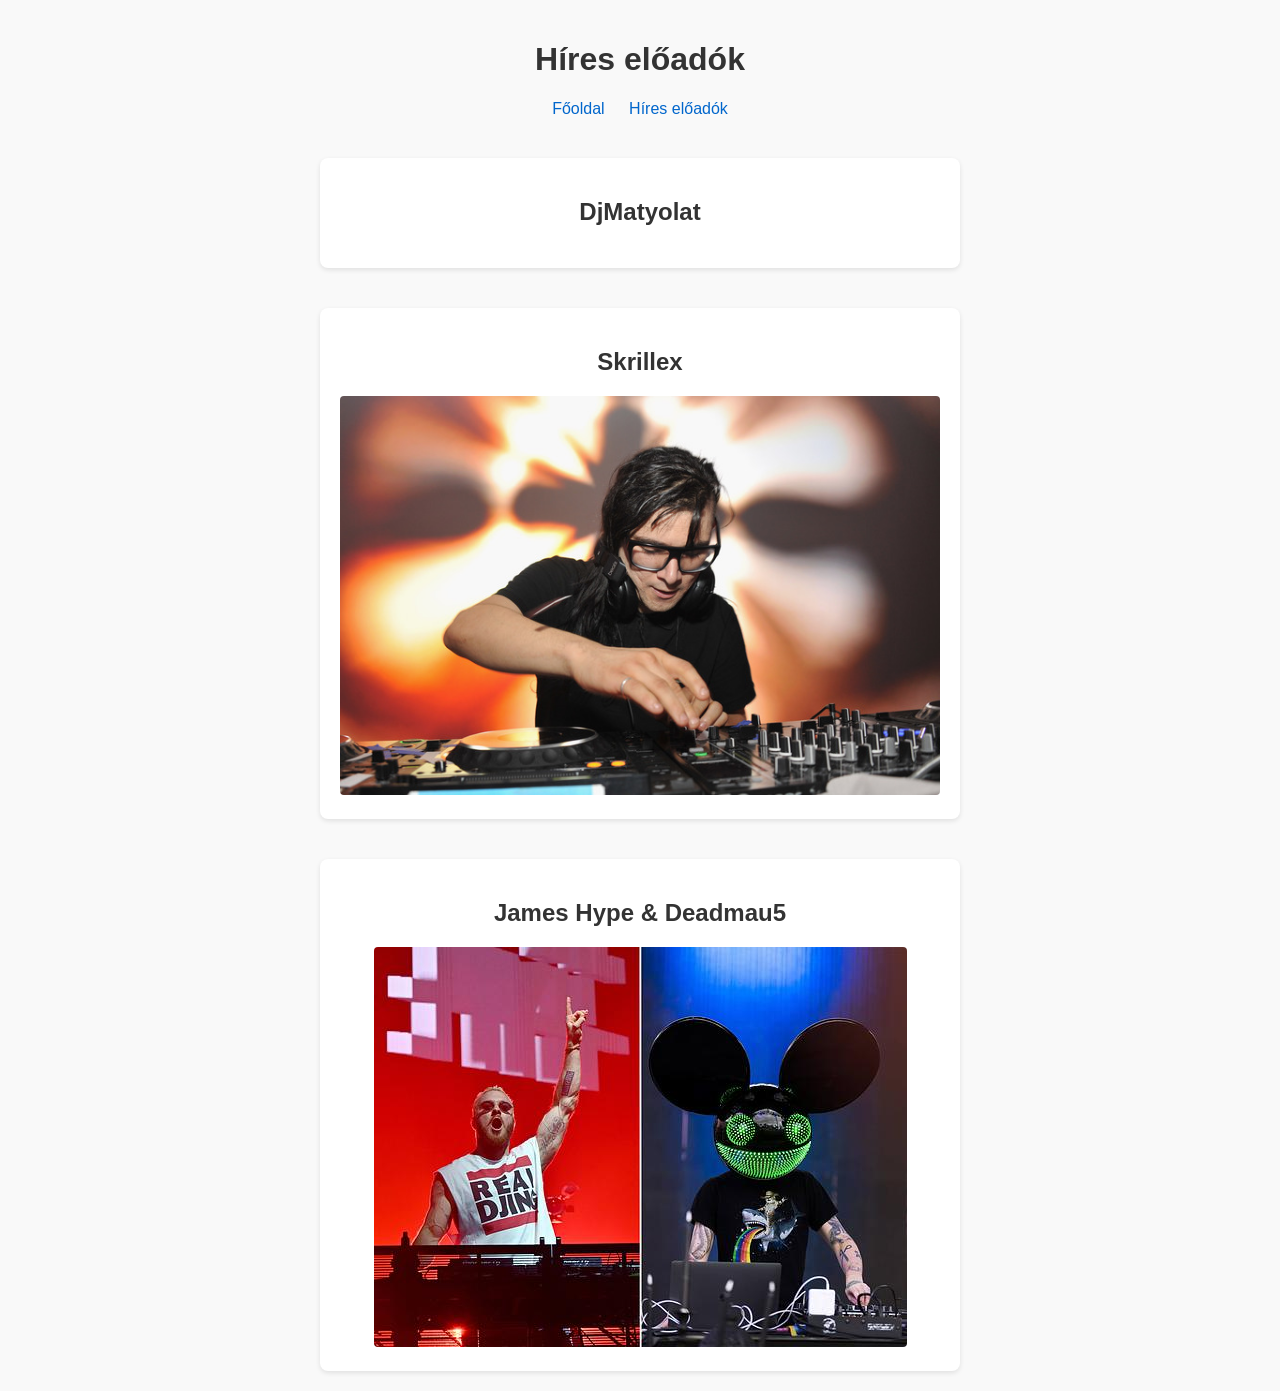
==== commit 0e275cf2: "artists-skrillex_james_deadmaus" ====
--- a/htmls/artists.html
+++ b/htmls/artists.html
@@ -5,270 +5,52 @@
     <meta charset="UTF-8" />
     <meta name="viewport" content="width=device-width, initial-scale=1.0" />
     <title>Popular Artists</title>
-</head>
+    <link rel="stylesheet" href="/css/artists.css" />
+  </head>
+  <body>
+    <main>
+      <header>
+        <h1>Híres előadók</h1>
+        <nav>
+          <a href="/index.html">Főoldal</a>
+          <a href="artists.html">Híres előadók</a>
+        </nav>
+      </header>
 
-<body>
-    <main>
-        <header>
-            <h1>Híres előadók</h1>
-            <nav>
-                <a href="/index.html">Főoldal</a>
-                <a href="artists.html">Híres előadók</a>
-                <a href=""></a>
-                <a href=""></a>
-            </nav>
-        </header>
-        <article>
-            <div>
-                <h2>DjMatyolat</h2>
-                <div>
-                    <p></p>
-                    <blockquote class="instagram-media"
-                        data-instgrm-permalink="https://www.instagram.com/reel/DY2YVXwxKXg/?utm_source=ig_embed&amp;utm_campaign=loading"
-                        data-instgrm-version="14" style="
-                background: #fff;
-                border: 0;
-                border-radius: 3px;
-                box-shadow:
-                  0 0 1px 0 rgba(0, 0, 0, 0.5),
-                  0 1px 10px 0 rgba(0, 0, 0, 0.15);
-                margin: 1px;
-                max-width: 540px;
-                min-width: 326px;
-                padding: 0;
-                width: 99.375%;
-                width: -webkit-calc(100% - 2px);
-                width: calc(100% - 2px);
-              ">
-                        <div style="padding: 16px">
-                            <a href="https://www.instagram.com/reel/DY2YVXwxKXg/?utm_source=ig_embed&amp;utm_campaign=loading"
-                                style="
-                    background: #ffffff;
-                    line-height: 0;
-                    padding: 0 0;
-                    text-align: center;
-                    text-decoration: none;
-                    width: 100%;
-                  " target="_blank">
-                                <div style="
-                      display: flex;
-                      flex-direction: row;
-                      align-items: center;
-                    ">
-                                    <div style="
-                        background-color: #f4f4f4;
-                        border-radius: 50%;
-                        flex-grow: 0;
-                        height: 40px;
-                        margin-right: 14px;
-                        width: 40px;
-                      "></div>
-                                    <div style="
-                        display: flex;
-                        flex-direction: column;
-                        flex-grow: 1;
-                        justify-content: center;
-                      ">
-                                        <div style="
-                          background-color: #f4f4f4;
-                          border-radius: 4px;
-                          flex-grow: 0;
-                          height: 14px;
-                          margin-bottom: 6px;
-                          width: 100px;
-                        "></div>
-                                        <div style="
-                          background-color: #f4f4f4;
-                          border-radius: 4px;
-                          flex-grow: 0;
-                          height: 14px;
-                          width: 60px;
-                        "></div>
-                                    </div>
-                                </div>
-                                <div style="padding: 19% 0"></div>
-                                <div style="
-                      display: block;
-                      height: 50px;
-                      margin: 0 auto 12px;
-                      width: 50px;
-                    ">
-                                    <svg width="50px" height="50px" viewBox="0 0 60 60" version="1.1"
-                                        xmlns="https://www.w3.org/2000/svg" xmlns:xlink="https://www.w3.org/1999/xlink">
-                                        <g stroke="none" stroke-width="1" fill="none" fill-rule="evenodd">
-                                            <g transform="translate(-511.000000, -20.000000)" fill="#000000">
-                                                <g>
-                                                    <path
-                                                        d="M556.869,30.41 C554.814,30.41 553.148,32.076 553.148,34.131 C553.148,36.186 554.814,37.852 556.869,37.852 C558.924,37.852 560.59,36.186 560.59,34.131 C560.59,32.076 558.924,30.41 556.869,30.41 M541,60.657 C535.114,60.657 530.342,55.887 530.342,50 C530.342,44.114 535.114,39.342 541,39.342 C546.887,39.342 551.658,44.114 551.658,50 C551.658,55.887 546.887,60.657 541,60.657 M541,33.886 C532.1,33.886 524.886,41.1 524.886,50 C524.886,58.899 532.1,66.113 541,66.113 C549.9,66.113 557.115,58.899 557.115,50 C557.115,41.1 549.9,33.886 541,33.886 M565.378,62.101 C565.244,65.022 564.756,66.606 564.346,67.663 C563.803,69.06 563.154,70.057 562.106,71.106 C561.058,72.155 560.06,72.803 558.662,73.347 C557.607,73.757 556.021,74.244 553.102,74.378 C549.944,74.521 548.997,74.552 541,74.552 C533.003,74.552 532.056,74.521 528.898,74.378 C525.979,74.244 524.393,73.757 523.338,73.347 C521.94,72.803 520.942,72.155 519.894,71.106 C518.846,70.057 518.197,69.06 517.654,67.663 C517.244,66.606 516.755,65.022 516.623,62.101 C516.479,58.943 516.448,57.996 516.448,50 C516.448,42.003 516.479,41.056 516.623,37.899 C516.755,34.978 517.244,33.391 517.654,32.338 C518.197,30.938 518.846,29.942 519.894,28.894 C520.942,27.846 521.94,27.196 523.338,26.654 C524.393,26.244 525.979,25.756 528.898,25.623 C532.057,25.479 533.004,25.448 541,25.448 C548.997,25.448 549.943,25.479 553.102,25.623 C556.021,25.756 557.607,26.244 558.662,26.654 C560.06,27.196 561.058,27.846 562.106,28.894 C563.154,29.942 563.803,30.938 564.346,32.338 C564.756,33.391 565.244,34.978 565.378,37.899 C565.522,41.056 565.552,42.003 565.552,50 C565.552,57.996 565.522,58.943 565.378,62.101 M570.82,37.631 C570.674,34.438 570.167,32.258 569.425,30.349 C568.659,28.377 567.633,26.702 565.965,25.035 C564.297,23.368 562.623,22.342 560.652,21.575 C558.743,20.834 556.562,20.326 553.369,20.18 C550.169,20.033 549.148,20 541,20 C532.853,20 531.831,20.033 528.631,20.18 C525.438,20.326 523.257,20.834 521.349,21.575 C519.376,22.342 517.703,23.368 516.035,25.035 C514.368,26.702 513.342,28.377 512.574,30.349 C511.834,32.258 511.326,34.438 511.181,37.631 C511.035,40.831 511,41.851 511,50 C511,58.147 511.035,59.17 511.181,62.369 C511.326,65.562 511.834,67.743 512.574,69.651 C513.342,71.625 514.368,73.296 516.035,74.965 C517.703,76.634 519.376,77.658 521.349,78.425 C523.257,79.167 525.438,79.673 528.631,79.82 C531.831,79.965 532.853,80.001 541,80.001 C549.148,80.001 550.169,79.965 553.369,79.82 C556.562,79.673 558.743,79.167 560.652,78.425 C562.623,77.658 564.297,76.634 565.965,74.965 C567.633,73.296 568.659,71.625 569.425,69.651 C570.167,67.743 570.674,65.562 570.82,62.369 C570.966,59.17 571,58.147 571,50 C571,41.851 570.966,40.831 570.82,37.631">
-                                                    </path>
-                                                </g>
-                                            </g>
-                                        </g>
-                                    </svg>
-                                </div>
-                                <div style="padding-top: 8px">
-                                    <div style="
-                        color: #3897f0;
-                        font-family: Arial, sans-serif;
-                        font-size: 14px;
-                        font-style: normal;
-                        font-weight: 550;
-                        line-height: 18px;
-                      ">
-                                        View this post on Instagram
-                                    </div>
-                                </div>
-                                <div style="padding: 12.5% 0"></div>
-                                <div style="
-                      display: flex;
-                      flex-direction: row;
-                      margin-bottom: 14px;
-                      align-items: center;
-                    ">
-                                    <div>
-                                        <div style="
-                          background-color: #f4f4f4;
-                          border-radius: 50%;
-                          height: 12.5px;
-                          width: 12.5px;
-                          transform: translateX(0px) translateY(7px);
-                        "></div>
-                                        <div style="
-                          background-color: #f4f4f4;
-                          height: 12.5px;
-                          transform: rotate(-45deg) translateX(3px)
-                            translateY(1px);
-                          width: 12.5px;
-                          flex-grow: 0;
-                          margin-right: 14px;
-                          margin-left: 2px;
-                        "></div>
-                                        <div style="
-                          background-color: #f4f4f4;
-                          border-radius: 50%;
-                          height: 12.5px;
-                          width: 12.5px;
-                          transform: translateX(9px) translateY(-18px);
-                        "></div>
-                                    </div>
-                                    <div style="margin-left: 8px">
-                                        <div style="
-                          background-color: #f4f4f4;
-                          border-radius: 50%;
-                          flex-grow: 0;
-                          height: 20px;
-                          width: 20px;
-                        "></div>
-                                        <div style="
-                          width: 0;
-                          height: 0;
-                          border-top: 2px solid transparent;
-                          border-left: 6px solid #f4f4f4;
-                          border-bottom: 2px solid transparent;
-                          transform: translateX(16px) translateY(-4px)
-                            rotate(30deg);
-                        "></div>
-                                    </div>
-                                    <div style="margin-left: auto">
-                                        <div style="
-                          width: 0px;
-                          border-top: 8px solid #f4f4f4;
-                          border-right: 8px solid transparent;
-                          transform: translateY(16px);
-                        "></div>
-                                        <div style="
-                          background-color: #f4f4f4;
-                          flex-grow: 0;
-                          height: 12px;
-                          width: 16px;
-                          transform: translateY(-4px);
-                        "></div>
-                                        <div style="
-                          width: 0;
-                          height: 0;
-                          border-top: 8px solid #f4f4f4;
-                          border-left: 8px solid transparent;
-                          transform: translateY(-4px) translateX(8px);
-                        "></div>
-                                    </div>
-                                </div>
-                                <div style="
-                      display: flex;
-                      flex-direction: column;
-                      flex-grow: 1;
-                      justify-content: center;
-                      margin-bottom: 24px;
-                    ">
-                                    <div style="
-                        background-color: #f4f4f4;
-                        border-radius: 4px;
-                        flex-grow: 0;
-                        height: 14px;
-                        margin-bottom: 6px;
-                        width: 224px;
-                      "></div>
-                                    <div style="
-                        background-color: #f4f4f4;
-                        border-radius: 4px;
-                        flex-grow: 0;
-                        height: 14px;
-                        width: 144px;
-                      "></div>
-                                </div>
-                            </a>
-                            <p style="
-                    color: #c9c8cd;
-                    font-family: Arial, sans-serif;
-                    font-size: 14px;
-                    line-height: 17px;
-                    margin-bottom: 0;
-                    margin-top: 8px;
-                    overflow: hidden;
-                    padding: 8px 0 7px;
-                    text-align: center;
-                    text-overflow: ellipsis;
-                    white-space: nowrap;
-                  ">
-                                <a href="https://www.instagram.com/reel/DY2YVXwxKXg/?utm_source=ig_embed&amp;utm_campaign=loading"
-                                    style="
-                      color: #c9c8cd;
-                      font-family: Arial, sans-serif;
-                      font-size: 14px;
-                      font-style: normal;
-                      font-weight: normal;
-                      line-height: 17px;
-                      text-decoration: none;
-                    " target="_blank">A post shared by LoudLight (@loudlight_official)</a>
-                            </p>
-                        </div>
-                    </blockquote>
-                    <script async src="//www.instagram.com/embed.js"></script>
-                </div>
-            </div>
-            <div>
-                <h2>Skrillex</h2>
-                <div>
-                    <p>Skirellx egy elektronikus zenei előadó és DJ, aki a modern elektronikus zenei stílusok világában
-                        tevékenykedik. Zenéivel és fellépéseivel a közönség szórakoztatására törekszik. A DJ-khez
-                        hasonlóan a zenei mixek és a különböző hangzások összeállítása is fontos része lehet a
-                        munkájának.</p>
-                    <img src="/pics/skrillex.jpg" alt="Skrillex" />
-                </div>
-            </div>
-            <div>
-                <h2></h2>
-                <div id="multiple">
-                    <img src="/pics/james_x_d3dmaus.jpg" alt="James Hype és Deadmau5" />
-                    <p>James Hype brit DJ és zenei producer, aki főleg house és tech house zenéket készít. Látványos
-                        DJ-keveréseiről és gyors zenei mixeiről ismert. Legnépszerűbb slágerei közé tartozik a Ferrari,
-                        amely nemzetközi sikert hozott számára.</p>
-                    <p>Deadmau5, valódi nevén Joel Zimmerman, kanadai DJ és zenei producer. Főként progressive house és
-                        elektronikus zenéiről ismert. Népszerű számai közé tartozik a Strobe és a Ghosts ’n’ Stuff.
-                        Jellegzetes egérfej alakú sisakjáról is felismerhető.</p>
-                </div>
-            </div>
-        </article>
-        <footer></footer>
+      <article>
+        <!-- Artist 1: Instagram Reel -->
+        <div class="artist-card">
+          <h2>DjMatyolat</h2>
+          <div class="instagram-container">
+            <blockquote
+              class="instagram-media"
+              data-instgrm-permalink="https://www.instagram.com/reel/DY2YVXwxKXg/?utm_source=ig_embed&amp;utm_campaign=loading"
+              data-instgrm-version="14"
+              style="background:#fff; border:0; border-radius:3px; box-shadow:0 0 1px 0 rgba(0,0,0,0.5),0 1px 10px 0 rgba(0,0,0,0.15); margin:1px; max-width:540px; min-width:326px; padding:0; width:99.375%; width:-webkit-calc(100% - 2px); width:calc(100% - 2px);"
+            >
+            </blockquote>
+            <script async src="//www.instagram.com/embed.js"></script>
+          </div>
+        </div>
+
+        <!-- Artist 2: Skrillex -->
+        <div class="artist-card">
+          <h2>Skrillex</h2>
+          <div>
+            <img src="/pics/skrillex.jpg" alt="Skrillex" />
+          </div>
+        </div>
+
+        <!-- Artist 3: James Hype & Deadmau5 -->
+        <div class="artist-card">
+          <h2>James Hype & Deadmau5</h2>
+          <div>
+            <img src="/pics/james_x_d3dmaus.jpg" alt="James Hype és Deadmau5" />
+          </div>
+        </div>
+      </article>
+
+      <footer></footer>
     </main>
 </body>
 
--- a/css/artists.css
+++ b/css/artists.css
@@ -0,0 +1,53 @@
+/* --- Global Styles --- */
+body {
+  font-family: Arial, sans-serif;
+  margin: 0;
+  padding: 20px;
+  background-color: #f9f9f9;
+  color: #333;
+}
+
+header {
+  text-align: center;
+  margin-bottom: 40px;
+}
+
+nav a {
+  margin: 0 10px;
+  text-decoration: none;
+  color: #0066cc;
+}
+
+nav a:hover {
+  text-decoration: underline;
+}
+
+/* --- Layout Structure --- */
+article {
+  display: flex;
+  flex-direction: column;
+  align-items: center;
+  gap: 40px;
+}
+
+.artist-card {
+  background: #fff;
+  padding: 20px;
+  border-radius: 8px;
+  box-shadow: 0 2px 5px rgba(0, 0, 0, 0.1);
+  width: 100%;
+  max-width: 600px;
+  text-align: center;
+}
+
+.instagram-container {
+  display: flex;
+  justify-content: center;
+  width: 100%;
+}
+
+.artist-card img {
+  max-width: 100%;
+  height: auto;
+  border-radius: 4px;
+}
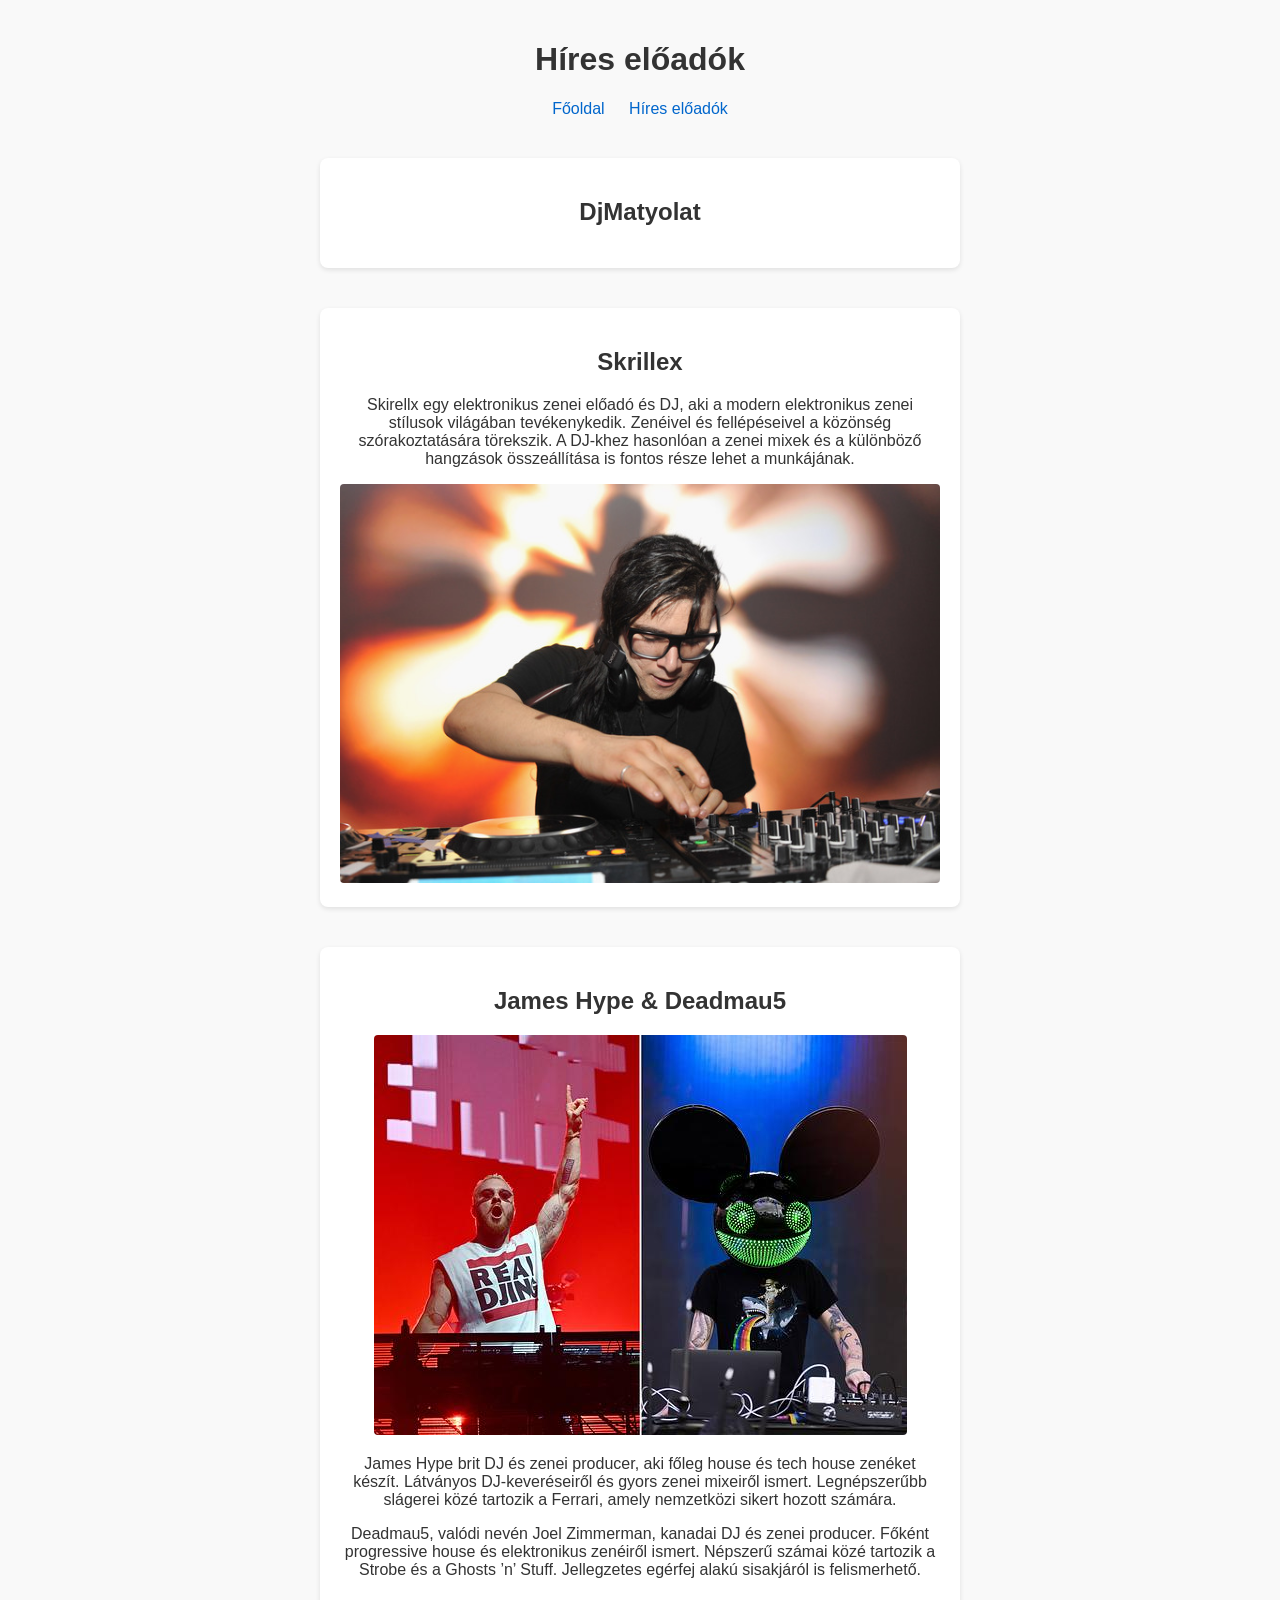
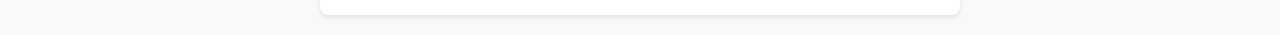
==== commit f72304a8: "artists_p" ====
--- a/htmls/artists.html
+++ b/htmls/artists.html
@@ -6,51 +6,60 @@
     <meta name="viewport" content="width=device-width, initial-scale=1.0" />
     <title>Popular Artists</title>
     <link rel="stylesheet" href="/css/artists.css" />
-  </head>
-  <body>
+</head>
+
+<body>
     <main>
-      <header>
-        <h1>Híres előadók</h1>
-        <nav>
-          <a href="/index.html">Főoldal</a>
-          <a href="artists.html">Híres előadók</a>
-        </nav>
-      </header>
+        <header>
+            <h1>Híres előadók</h1>
+            <nav>
+                <a href="/index.html">Főoldal</a>
+                <a href="artists.html">Híres előadók</a>
+            </nav>
+        </header>
 
-      <article>
-        <!-- Artist 1: Instagram Reel -->
-        <div class="artist-card">
-          <h2>DjMatyolat</h2>
-          <div class="instagram-container">
-            <blockquote
-              class="instagram-media"
-              data-instgrm-permalink="https://www.instagram.com/reel/DY2YVXwxKXg/?utm_source=ig_embed&amp;utm_campaign=loading"
-              data-instgrm-version="14"
-              style="background:#fff; border:0; border-radius:3px; box-shadow:0 0 1px 0 rgba(0,0,0,0.5),0 1px 10px 0 rgba(0,0,0,0.15); margin:1px; max-width:540px; min-width:326px; padding:0; width:99.375%; width:-webkit-calc(100% - 2px); width:calc(100% - 2px);"
-            >
-            </blockquote>
-            <script async src="//www.instagram.com/embed.js"></script>
-          </div>
-        </div>
+        <article>
+            <!-- Artist 1: Instagram Reel -->
+            <div class="artist-card">
+                <h2>DjMatyolat</h2>
+                <div class="instagram-container">
+                    <blockquote class="instagram-media"
+                        data-instgrm-permalink="https://www.instagram.com/reel/DY2YVXwxKXg/?utm_source=ig_embed&amp;utm_campaign=loading"
+                        data-instgrm-version="14"
+                        style="background:#fff; border:0; border-radius:3px; box-shadow:0 0 1px 0 rgba(0,0,0,0.5),0 1px 10px 0 rgba(0,0,0,0.15); margin:1px; max-width:540px; min-width:326px; padding:0; width:99.375%; width:-webkit-calc(100% - 2px); width:calc(100% - 2px);">
+                    </blockquote>
+                    <script async src="//www.instagram.com/embed.js"></script>
+                </div>
+            </div>
 
-        <!-- Artist 2: Skrillex -->
-        <div class="artist-card">
-          <h2>Skrillex</h2>
-          <div>
-            <img src="/pics/skrillex.jpg" alt="Skrillex" />
-          </div>
-        </div>
+            <!-- Artist 2: Skrillex -->
+            <div class="artist-card">
+                <h2>Skrillex</h2>
+                <div>
+                    <p>Skirellx egy elektronikus zenei előadó és DJ, aki a modern elektronikus zenei stílusok világában
+                        tevékenykedik. Zenéivel és fellépéseivel a közönség szórakoztatására törekszik. A DJ-khez
+                        hasonlóan a zenei mixek és a különböző hangzások összeállítása is fontos része lehet a
+                        munkájának.</p>
+                    <img src="/pics/skrillex.jpg" alt="Skrillex" />
+                </div>
+            </div>
 
-        <!-- Artist 3: James Hype & Deadmau5 -->
-        <div class="artist-card">
-          <h2>James Hype & Deadmau5</h2>
-          <div>
-            <img src="/pics/james_x_d3dmaus.jpg" alt="James Hype és Deadmau5" />
-          </div>
-        </div>
-      </article>
+            <!-- Artist 3: James Hype & Deadmau5 -->
+            <div class="artist-card">
+                <h2>James Hype & Deadmau5</h2>
+                <div>
+                    <img src="/pics/james_x_d3dmaus.jpg" alt="James Hype és Deadmau5" />
+                    <p>James Hype brit DJ és zenei producer, aki főleg house és tech house zenéket készít. Látványos
+                        DJ-keveréseiről és gyors zenei mixeiről ismert. Legnépszerűbb slágerei közé tartozik a Ferrari,
+                        amely nemzetközi sikert hozott számára.</p>
+                    <p>Deadmau5, valódi nevén Joel Zimmerman, kanadai DJ és zenei producer. Főként progressive house és
+                        elektronikus zenéiről ismert. Népszerű számai közé tartozik a Strobe és a Ghosts ’n’ Stuff.
+                        Jellegzetes egérfej alakú sisakjáról is felismerhető.</p>
+                </div>
+            </div>
+        </article>
 
-      <footer></footer>
+        <footer></footer>
     </main>
 </body>
 
